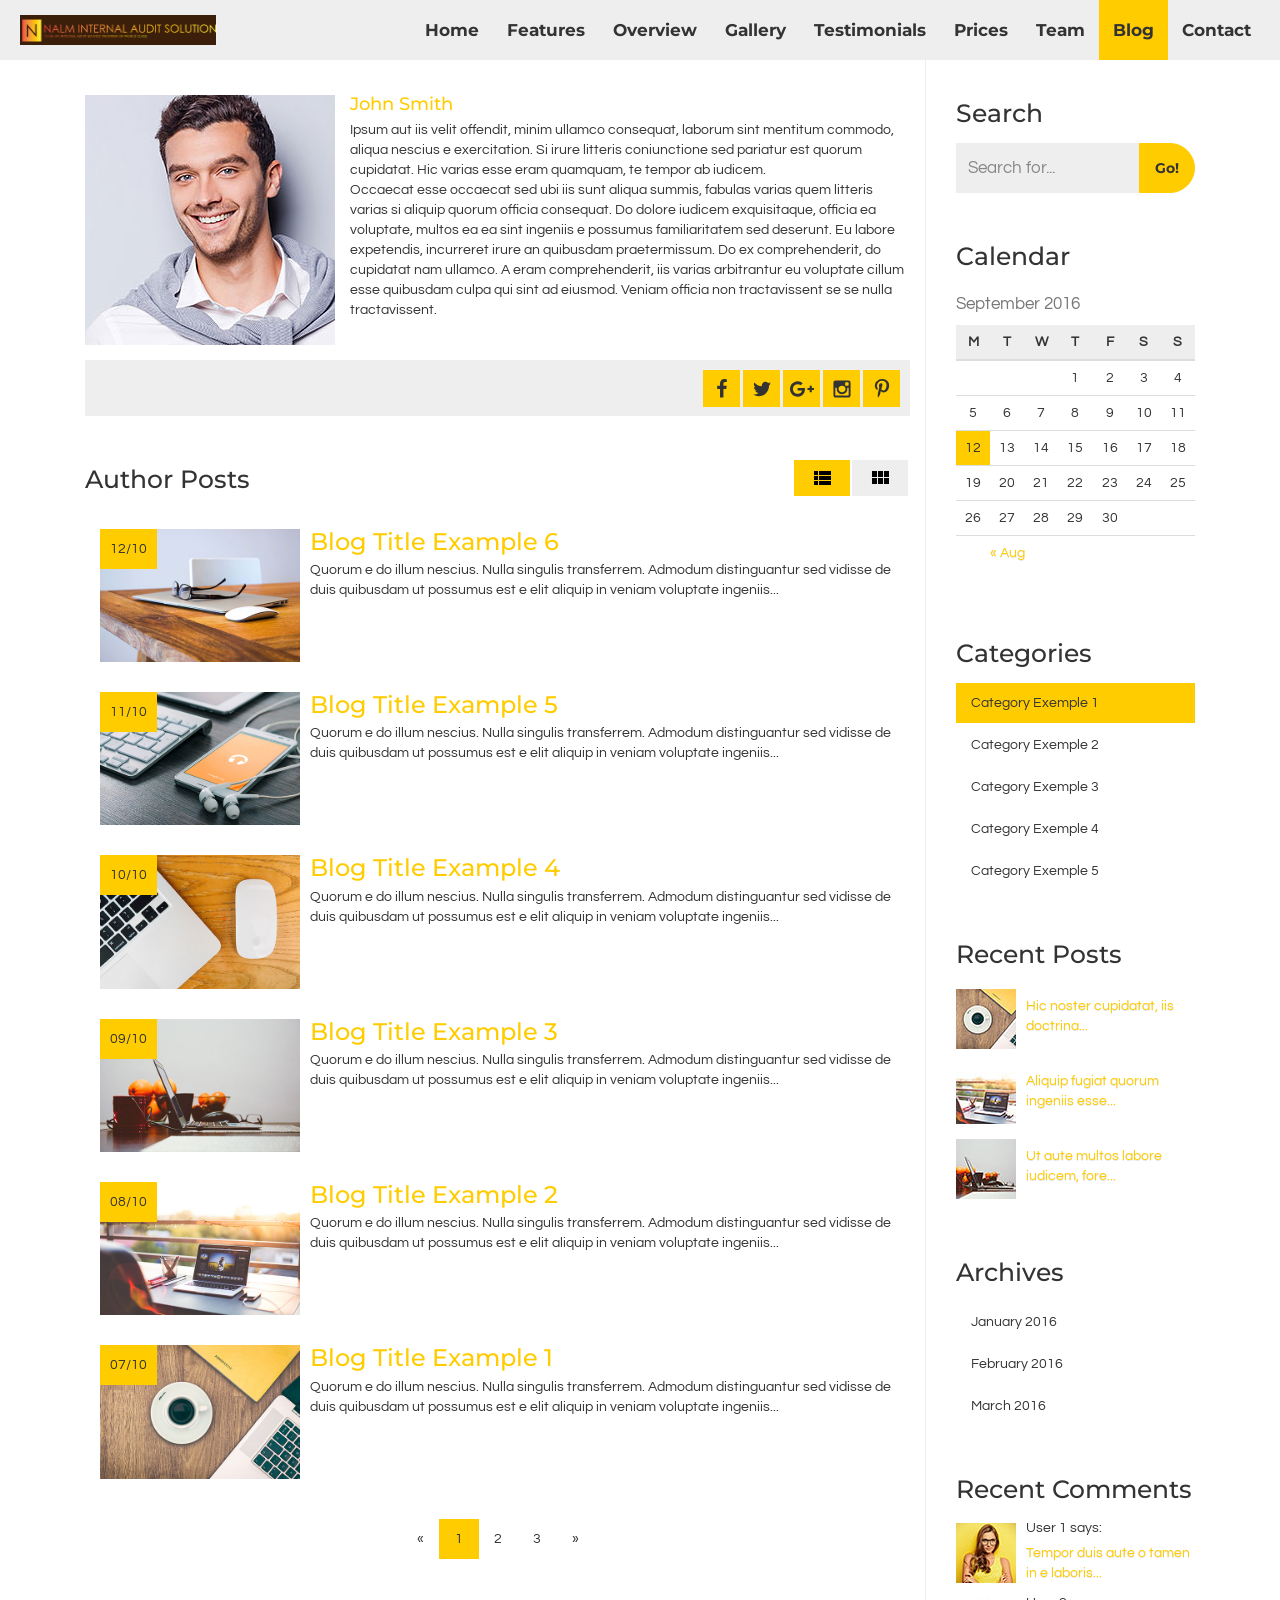
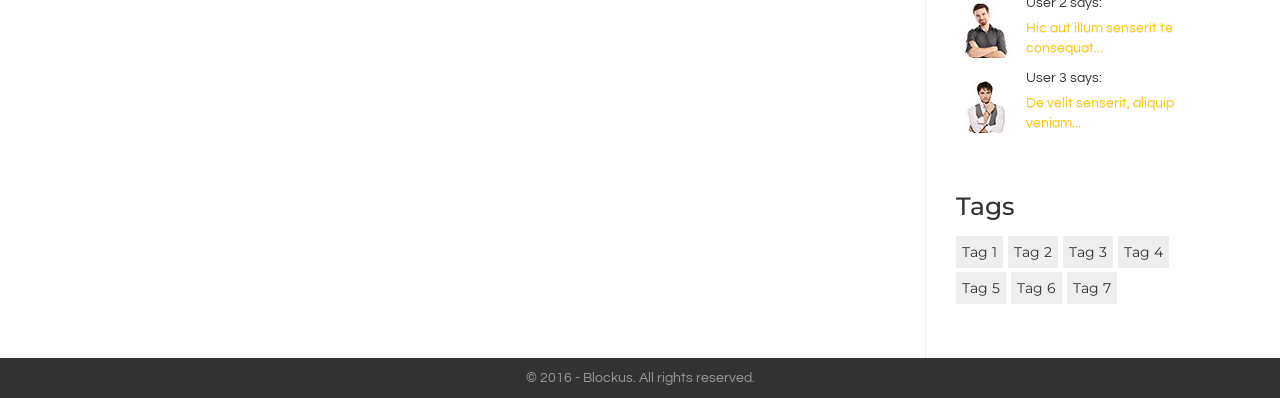
==== blog-author.html @ 28c772ef "initial website push" ====
<!DOCTYPE html>
<html lang="en">

<head>
  <meta charset="utf-8">
  <meta name="viewport" content="width=device-width, initial-scale=1, maximum-scale=1, minimal-ui">
  <meta http-equiv="X-UA-Compatible" content="IE=edge">
  <meta name="description" content="Blockus - Handy and Stylish Business Template">
  <meta name="author" content="TemplatesPRO.com.br">
  <meta name="robots" content="index,follow">
  <meta name="mobile-web-app-capable" content="yes">
  <meta name="apple-mobile-web-app-capable" content="yes">
  <meta name="apple-mobile-web-app-title" content="Blockus">
  <meta name="application-name" content="Blockus">
  <meta name="apple-mobile-web-app-status-bar-style" content="black">
  <meta name="theme-color" content="#ffffff">
  <title>Blockus - Handy and Stylish Business Template</title>

  <!-- Facebook -->
  <meta property="og:locale" content="en_GB">
  <meta property="og:url" content="http://www.templatespro.com.br/blockus/">
  <meta property="og:title" content="Blockus">
  <meta property="og:site_name" content="Templates PRO">
  <meta property="og:description" content="Blockus - Handy and Stylish Business Template">
  <meta property="og:image" content="http://www.templatespro.com.br/images/blockus/blockus.png">
  <meta property="og:image:type" content="image/png">
  <meta property="og:image:width" content="80">
  <meta property="og:image:height" content="80">
  <meta property="og:type" content="website">

  <!-- Fav and Touch Icons -->
  <meta name="msapplication-TileColor" content="#ffffff">
  <meta name="msapplication-TileImage" content="images/favicons/mstile-144x144.png">
  <meta name="msapplication-config" content="images/favicons/browserconfig.xml">
  <link rel="apple-touch-icon" sizes="180x180" href="images/favicons/apple-touch-icon.png">
  <link rel="icon" type="image/png" href="images/favicons/favicon-32x32.png" sizes="32x32">
  <link rel="icon" type="image/png" href="images/favicons/favicon-194x194.png" sizes="194x194">
  <link rel="icon" type="image/png" href="images/favicons/android-chrome-192x192.png" sizes="192x192">
  <link rel="icon" type="image/png" href="images/favicons/favicon-16x16.png" sizes="16x16">
  <link rel="manifest" href="images/favicons/manifest.json">
  <link rel="mask-icon" href="images/favicons/safari-pinned-tab.svg">
  <link rel="shortcut icon" href="images/favicons/favicon.ico">

  <!-- Bootstrap 3.3.7 -->
  <link href="css/bootstrap.min.css" rel="stylesheet">

  <!--=== VENDORS ===-->
    <!-- Slick Carousel -->
    <link href="css/vendor/slick.min.css" rel="stylesheet">
    <link href="css/vendor/slick-theme.min.css" rel="stylesheet">

    <!-- Blueimp Gallery Lightbox -->
    <link href="css/vendor/blueimp-gallery.min.css" rel="stylesheet">

  <!-- Custom -->
  <link href="css/main.min.css" rel="stylesheet">
  <link href="css/style.min.css" rel="stylesheet">
  <link href="css/blog.min.css" rel="stylesheet">
  <link href="css/responsive.min.css" rel="stylesheet">
  <link href="css/typography.min.css" rel="stylesheet">
  <link href="css/colors/base-light-color.min.css" rel="stylesheet">
  <link href="css/colors/default.min.css" rel="stylesheet">

  <!-- HTML5 shim and Respond.js for IE8 support of HTML5 elements and media queries -->
  <!-- WARNING: Respond.js doesn't work if you view the page via file:// -->
  <!--[if lt IE 9]>
    <script src="https://oss.maxcdn.com/html5shiv/3.7.3/html5shiv.min.js"></script>
    <script src="https://oss.maxcdn.com/respond/1.4.2/respond.min.js"></script>
  <![endif]-->
</head>

<body class="body-blog blog-author">

  <!-- Preloader -->
  <div class="preloader">
    <div class="spinner">
      <div class="letter">B</div>
    </div>
  </div>
  <!-- End Preloader -->


  <!-- LAYOUT -->
  <div class="layout">

    <!-- HEADER -->
    <header>

      <!-- NAVBAR -->
      <nav class="navbar navbar-default navbar-fixed-top top-nav-collapse">
        <div class="container-fluid">

          <!-- Brand and Toggle -->
          <div class="navbar-header">
            <button type="button" class="navbar-toggle" data-toggle="collapse" data-target="#navbar-collapse-1">
              <span class="sr-only">Toggle navigation</span>
              <span class="icon-bar"></span>
              <span class="icon-bar"></span>
              <span class="icon-bar"></span>
            </button>
            <a class="navbar-brand" href="index.html">
              <img class="img-responsive" src="images/logo.png" alt="Logo">
            </a>
          </div>
          <!-- End Brand and Toggle -->

          <!-- Menu -->
          <div class="collapse navbar-collapse" id="navbar-collapse-1">
            <ul class="nav navbar-nav navbar-right">
              <li data-toggle="collapse" data-target="#navbar-collapse-1">
                <a href="index.html">Home</a>
              </li>
              <li data-toggle="collapse" data-target="#navbar-collapse-1">
                <a href="index.html#features">Features</a>
              </li>
              <li data-toggle="collapse" data-target="#navbar-collapse-1">
                <a href="index.html#overview">Overview</a>
              </li>
              <li data-toggle="collapse" data-target="#navbar-collapse-1">
                <a href="index.html#gallery">Gallery</a>
              </li>
              <li data-toggle="collapse" data-target="#navbar-collapse-1">
                <a href="index.html#testimonials">Testimonials</a>
              </li>
              <li data-toggle="collapse" data-target="#navbar-collapse-1">
                <a href="index.html#prices">Prices</a>
              </li>
              <li data-toggle="collapse" data-target="#navbar-collapse-1">
                <a href="index.html#team">Team</a>
              </li>
              <li class="active" data-toggle="collapse" data-target="#navbar-collapse-1">
                <a href="index.html#blog">Blog</a>
              </li>
              <li data-toggle="collapse" data-target="#navbar-collapse-1">
                <a href="index.html#contact">Contact</a>
              </li>
            </ul>
          </div>
          <!-- End Menu -->

        </div>
      </nav>
      <!-- END NAVBAR -->

    </header>
    <!-- END HEADER -->


    <div class="container wrapper-content">

      <!-- MAIN -->
      <div class="col-sm-9 main">

        <!-- BLOG CONTENT -->
        <section class="blog-content">
          <div class="container-fluid">
            <!-- Section Content -->
            <!-- Author Info -->
            <div class="row blog-author-info">
              <div class="media">
                <div class="media-left media-top">
                  <img class="media-object center-block" src="images/blog/authors/author_1.jpg" alt="Author">
                </div>
                <div class="media-body">
                  <h4 class="media-heading">John Smith</h4>
                  <p>Ipsum aut iis velit offendit, minim ullamco consequat, laborum sint mentitum 
                    commodo, aliqua nescius e exercitation. Si irure litteris coniunctione sed 
                    pariatur est quorum cupidatat. Hic varias esse eram quamquam, te tempor ab 
                    iudicem.</p>
                  <p>Occaecat esse occaecat sed ubi iis sunt aliqua summis, fabulas varias quem 
                    litteris varias si aliquip quorum officia consequat. Do dolore iudicem 
                    exquisitaque, officia ea voluptate, multos ea ea sint ingeniis e possumus 
                    familiaritatem sed deserunt. Eu labore expetendis, incurreret irure an quibusdam 
                    praetermissum. Do ex comprehenderit, do cupidatat nam ullamco. A eram 
                    comprehenderit, iis varias arbitrantur eu voluptate cillum esse quibusdam culpa 
                    qui sint ad eiusmod. Veniam officia non tractavissent se se nulla tractavissent.</p>
                </div>
              </div>
            </div>
            <!-- End Author Info -->

            <!-- Meta -->
            <div class="row blog-meta">
              <!-- Social Buttons -->
                <div class="col-xs-12 col-sm-6 col-md-4 social-icons">
                  <a class="btn-social facebook" data-toggle="tooltip" data-placement="top" title="Facebook" href="#" target="_blank">
                    <svg class="icon icon-facebook">
                      <use xlink:href="assets/icomoon/svgdefs.svg#icon-facebook"></use>
                    </svg>
                  </a>
                  <a class="btn-social twitter" data-toggle="tooltip" data-placement="top" title="Twitter" href="#" target="_blank">
                    <svg class="icon icon-twitter">
                      <use xlink:href="assets/icomoon/svgdefs.svg#icon-twitter"></use>
                    </svg>
                  </a>
                  <a class="btn-social google-plus" data-toggle="tooltip" data-placement="top" title="Google+" href="#" target="_blank">
                    <svg class="icon icon-google-plus">
                      <use xlink:href="assets/icomoon/svgdefs.svg#icon-google-plus"></use>
                    </svg>
                  </a>
                  <a class="btn-social instagram" data-toggle="tooltip" data-placement="top" title="Instagram" href="#" target="_blank">
                    <svg class="icon icon-instagram">
                      <use xlink:href="assets/icomoon/svgdefs.svg#icon-instagram"></use>
                    </svg>
                  </a>
                  <a class="btn-social pinterest" data-toggle="tooltip" data-placement="top" title="Pinterest" href="#" target="_blank">
                    <svg class="icon icon-pinterest-p">
                      <use xlink:href="assets/icomoon/svgdefs.svg#icon-pinterest-p"></use>
                    </svg>
                  </a>
                </div>
              <!-- End Social Buttons -->
            </div>
            <!-- End Meta -->

            <!-- Author Posts -->
            <div class="row module module-author-posts">
              <!-- Module Header -->
              <div class="module-header">
                <h2 class="module-title">Author Posts</h2>
              </div>
              <!-- Nav tabs -->
              <ul class="nav nav-tabs list-grid" role="tablist">
                <li role="presentation" class="active">
                  <a href="#list" aria-controls="list" role="tab" data-toggle="tab">
                    <svg class="icn icon-view_list">
                      <use xlink:href="assets/icomoon/svgdefs.svg#icon-view_list"></use>
                    </svg>
                  </a>
                </li>
                <li role="presentation">
                  <a href="#grid" aria-controls="grid" role="tab" data-toggle="tab">
                    <svg class="icn icon-view_module">
                      <use xlink:href="assets/icomoon/svgdefs.svg#icon-view_module"></use>
                    </svg>
                  </a>
                </li>
              </ul>
              <!-- End Nav tabs -->
              <!-- End Module Header -->
              <!-- Tab panes -->
              <div class="tab-content">
                <div role="tabpanel" class="tab-pane fade in active" id="list">
                  <div class="col-xs-12 media wrapper-post">
                    <!-- Thumbnail -->
                    <div class="media-left thumb-overlay">
                      <a class="link-thumb" href="blog-detail.html">
                        <img class="thumb" src="images/blog/posts/blog_6.jpg" alt="Image 1">
                      </a>
                      <time class="published" datetime="2016-10-12">12/10</time>
                    </div>
                    <!-- Post content -->
                    <div class="media-body content">
                      <h3 class="media-heading title"><a href="blog-detail.html">Blog Title Example 6</a></h3>
                      <p class="description">Quorum e do illum nescius. Nulla singulis transferrem. Admodum distinguantur sed 
                        vidisse de duis quibusdam ut possumus est e elit aliquip in veniam voluptate 
                        ingeniis...</p>
                    </div>
                  </div>
                  <div class="col-xs-12 media wrapper-post">
                    <!-- Thumbnail -->
                    <div class="media-left thumb-overlay">
                      <a class="link-thumb" href="blog-detail.html">
                        <img class="thumb" src="images/blog/posts/blog_5.jpg" alt="Image 1">
                      </a>
                      <time class="published" datetime="2016-10-11">11/10</time>
                    </div>
                    <!-- Post content -->
                    <div class="media-body content">
                      <h3 class="media-heading title"><a href="blog-detail.html">Blog Title Example 5</a></h3>
                      <p class="description">Quorum e do illum nescius. Nulla singulis transferrem. Admodum distinguantur sed 
                        vidisse de duis quibusdam ut possumus est e elit aliquip in veniam voluptate 
                        ingeniis...</p>
                    </div>
                  </div>
                  <div class="col-xs-12 media wrapper-post">
                    <!-- Thumbnail -->
                    <div class="media-left thumb-overlay">
                      <a class="link-thumb" href="blog-detail.html">
                        <img class="thumb" src="images/blog/posts/blog_4.jpg" alt="Image 1">
                      </a>
                      <time class="published" datetime="2016-10-10">10/10</time>
                    </div>
                    <!-- Post content -->
                    <div class="media-body content">
                      <h3 class="media-heading title"><a href="blog-detail.html">Blog Title Example 4</a></h3>
                      <p class="description">Quorum e do illum nescius. Nulla singulis transferrem. Admodum distinguantur sed 
                        vidisse de duis quibusdam ut possumus est e elit aliquip in veniam voluptate 
                        ingeniis...</p>
                    </div>
                  </div>
                  <div class="col-xs-12 media wrapper-post">
                    <!-- Thumbnail -->
                    <div class="media-left thumb-overlay">
                      <a class="link-thumb" href="blog-detail.html">
                        <img class="thumb" src="images/blog/posts/blog_3.jpg" alt="Image 1">
                      </a>
                      <time class="published" datetime="2016-10-09">09/10</time>
                    </div>
                    <!-- Post content -->
                    <div class="media-body content">
                      <h3 class="media-heading title"><a href="blog-detail.html">Blog Title Example 3</a></h3>
                      <p class="description">Quorum e do illum nescius. Nulla singulis transferrem. Admodum distinguantur sed 
                        vidisse de duis quibusdam ut possumus est e elit aliquip in veniam voluptate 
                        ingeniis...</p>
                    </div>
                  </div>
                  <div class="col-xs-12 media wrapper-post">
                    <!-- Thumbnail -->
                    <div class="media-left thumb-overlay">
                      <a class="link-thumb" href="blog-detail.html">
                        <img class="thumb" src="images/blog/posts/blog_2.jpg" alt="Image 1">
                      </a>
                      <time class="published" datetime="2016-10-08">08/10</time>
                    </div>
                    <!-- Post content -->
                    <div class="media-body content">
                      <h3 class="media-heading title"><a href="blog-detail.html">Blog Title Example 2</a></h3>
                      <p class="description">Quorum e do illum nescius. Nulla singulis transferrem. Admodum distinguantur sed 
                        vidisse de duis quibusdam ut possumus est e elit aliquip in veniam voluptate 
                        ingeniis...</p>
                    </div>
                  </div>
                  <div class="col-xs-12 media wrapper-post">
                    <!-- Thumbnail -->
                    <div class="media-left thumb-overlay">
                      <a class="link-thumb" href="blog-detail.html">
                        <img class="thumb" src="images/blog/posts/blog_1.jpg" alt="Image 1">
                      </a>
                      <time class="published" datetime="2016-10-07">07/10</time>
                    </div>
                    <!-- Post content -->
                    <div class="media-body content">
                      <h3 class="media-heading title"><a href="blog-detail.html">Blog Title Example 1</a></h3>
                      <p class="description">Quorum e do illum nescius. Nulla singulis transferrem. Admodum distinguantur sed 
                        vidisse de duis quibusdam ut possumus est e elit aliquip in veniam voluptate 
                        ingeniis...</p>
                    </div>
                  </div>
                </div>
                <div role="tabpanel" class="tab-pane fade" id="grid">
                  <div class="col-xs-12 col-sm-4 wrapper-post">
                    <!-- Thumbnail -->
                    <div class="thumb-overlay">
                      <a class="link-thumb" href="blog-detail.html">
                        <img class="img-responsive thumb" src="images/blog/posts/blog_6.jpg" alt="Image 1">
                      </a>
                      <time class="published" datetime="2016-10-12">12/10</time>
                    </div>
                    <!-- Post content -->
                    <div class="content">
                      <h3 class="title"><a href="blog-detail.html">Blog Title Example 6</a></h3>
                      <p class="description">Quorum e do illum nescius. Nulla singulis transferrem. Admodum distinguantur sed 
                        vidisse de duis quibusdam ut possumus est e elit aliquip in veniam voluptate 
                        ingeniis...</p>
                    </div>
                  </div>
                  <div class="col-xs-12 col-sm-4 wrapper-post">
                    <!-- Thumbnail -->
                    <div class="thumb-overlay">
                      <a class="link-thumb" href="blog-detail.html">
                        <img class="img-responsive thumb" src="images/blog/posts/blog_5.jpg" alt="Image 2">
                      </a>
                      <time class="published" datetime="2016-10-11">11/10</time>
                    </div>
                    <!-- Post content -->
                    <div class="content">
                      <h3 class="title"><a href="blog-detail.html">Blog Title Example 5</a></h3>
                      <p class="description">Quorum e do illum nescius. Nulla singulis transferrem. Admodum distinguantur sed 
                        vidisse de duis quibusdam ut possumus est e elit aliquip in veniam voluptate 
                        ingeniis...</p>
                    </div>
                  </div>
                  <div class="col-xs-12 col-sm-4 wrapper-post">
                    <!-- Thumbnail -->
                    <div class="thumb-overlay">
                      <a class="link-thumb" href="blog-detail.html">
                        <img class="img-responsive thumb" src="images/blog/posts/blog_4.jpg" alt="Image 3">
                      </a>
                      <time class="published" datetime="2016-10-10">10/10</time>
                    </div>
                    <!-- Post content -->
                    <div class="content">
                      <h3 class="title"><a href="blog-detail.html">Blog Title Example 4</a></h3>
                      <p class="description">Quorum e do illum nescius. Nulla singulis transferrem. Admodum distinguantur sed 
                        vidisse de duis quibusdam ut possumus est e elit aliquip in veniam voluptate 
                        ingeniis...</p>
                    </div>
                  </div>
                  <div class="hidden-xs clearfix line-break"></div>
                  <div class="col-xs-12 col-sm-4 wrapper-post">
                    <!-- Thumbnail -->
                    <div class="thumb-overlay">
                      <a class="link-thumb" href="blog-detail.html">
                        <img class="img-responsive thumb" src="images/blog/posts/blog_3.jpg" alt="Image 4">
                      </a>
                      <time class="published" datetime="2016-10-09">09/10</time>
                    </div>
                    <!-- Post content -->
                    <div class="content">
                      <h3 class="title"><a href="blog-detail.html">Blog Title Example 3</a></h3>
                      <p class="description">Quorum e do illum nescius. Nulla singulis transferrem. Admodum distinguantur sed 
                        vidisse de duis quibusdam ut possumus est e elit aliquip in veniam voluptate 
                        ingeniis...</p>
                    </div>
                  </div>
                  <div class="col-xs-12 col-sm-4 wrapper-post">
                    <!-- Thumbnail -->
                    <div class="thumb-overlay">
                      <a class="link-thumb" href="blog-detail.html">
                        <img class="img-responsive thumb" src="images/blog/posts/blog_2.jpg" alt="Image 5">
                      </a>
                      <time class="published" datetime="2016-10-08">08/10</time>
                    </div>
                    <!-- Post content -->
                    <div class="content">
                      <h3 class="title"><a href="blog-detail.html">Blog Title Example 2</a></h3>
                      <p class="description">Quorum e do illum nescius. Nulla singulis transferrem. Admodum distinguantur sed 
                        vidisse de duis quibusdam ut possumus est e elit aliquip in veniam voluptate 
                        ingeniis...</p>
                    </div>
                  </div>
                  <div class="col-xs-12 col-sm-4 wrapper-post">
                    <!-- Thumbnail -->
                    <div class="thumb-overlay">
                      <a class="link-thumb" href="blog-detail.html">
                        <img class="img-responsive thumb" src="images/blog/posts/blog_1.jpg" alt="Image 6">
                      </a>
                      <time class="published" datetime="2016-10-07">07/10</time>
                    </div>
                    <!-- Post content -->
                    <div class="content">
                      <h3 class="title"><a href="blog-detail.html">Blog Title Example 1</a></h3>
                      <p class="description">Quorum e do illum nescius. Nulla singulis transferrem. Admodum distinguantur sed 
                        vidisse de duis quibusdam ut possumus est e elit aliquip in veniam voluptate 
                        ingeniis...</p>
                    </div>
                  </div>
                </div>
              </div>
              <!-- End Tab panes -->
            </div>
            <!-- End Author Posts -->

            <!-- Pagination -->
            <div class="row wrapper-pagination">
              <nav aria-label="Page navigation">
                <ul class="pagination">
                  <li class="disabled"><a href="#" aria-label="Previous"><span aria-hidden="true">&laquo;</span></a></li>
                  <li class="active"><a href="#">1 <span class="sr-only">(current)</span></a></li>
                  <li><a href="#">2</a></li>
                  <li><a href="#">3</a></li>
                  <li><a href="#" aria-label="Next"> <span aria-hidden="true">&raquo;</span></a>
                  </li>
                </ul>
              </nav>
            </div>
            <!-- End Pagination -->
            <!-- End Section Content -->
          </div>
        </section>
        <!-- END BLOG CONTENT -->

      </div>
      <!-- END MAIN -->


      <!-- SIDEBAR -->
      <aside class="col-sm-3 sidebar">

        <!-- SEARCH -->
        <section class="module module-search">
          <div class="container-fluid wrapper-module">
            <!-- Section Header -->
            <div class="module-header">
              <h2 class="module-title">Search</h2>
            </div>
            <!-- End Section Header -->
            <!-- Section Content -->
            <div class="row wrapper-module-content">
              <div class="col-xs-12">
                <form>
                  <div class="input-group">
                    <input type="search" class="form-control" placeholder="Search for...">
                    <span class="input-group-btn">
                      <button class="btn btn-default" type="button">Go!</button>
                    </span>
                  </div>
                </form>
              </div>
            </div>
            <!-- End Section Content -->
          </div>
        </section>
        <!-- END SEARCH -->

        <!-- CALENDAR -->
        <section class="module module-calendar">
          <div class="container-fluid wrapper-module">
            <!-- Section Header -->
            <div class="module-header">
              <h2 class="module-title">Calendar</h2>
            </div>
            <!-- End Section Header -->
            <!-- Section Content -->
            <div class="row wrapper-module-content">
              <div class="col-xs-12 table-responsive">
                <table class="table">
                  <caption>September 2016</caption>
                  <thead>
                    <tr>
                      <th scope="col" title="Monday">M</th>
                      <th scope="col" title="Tuesday">T</th>
                      <th scope="col" title="Wednesday">W</th>
                      <th scope="col" title="Thursday">T</th>
                      <th scope="col" title="Friday">F</th>
                      <th scope="col" title="Saturday">S</th>
                      <th scope="col" title="Sunday">S</th>
                    </tr>
                  </thead>
                  <tfoot>
                    <tr>
                      <td colspan="3"><a href="#">« Aug</a></td>
                      <td>&nbsp;</td>
                      <td colspan="3">&nbsp;</td>
                    </tr>
                  </tfoot>
                  <tbody>
                    <tr>
                      <td colspan="3" class="pad">&nbsp;</td>
                      <td>1</td>
                      <td>2</td>
                      <td>3</td>
                      <td>4</td>
                    </tr>
                    <tr>
                      <td>5</td>
                      <td>6</td>
                      <td>7</td>
                      <td>8</td>
                      <td>9</td>
                      <td>10</td>
                      <td>11</td>
                    </tr>
                    <tr>
                      <td class="active">12</td>
                      <td>13</td>
                      <td>14</td>
                      <td>15</td>
                      <td>16</td>
                      <td>17</td>
                      <td>18</td>
                    </tr>
                    <tr>
                      <td>19</td>
                      <td>20</td>
                      <td>21</td>
                      <td>22</td>
                      <td>23</td>
                      <td>24</td>
                      <td>25</td>
                    </tr>
                    <tr>
                      <td>26</td>
                      <td>27</td>
                      <td>28</td>
                      <td>29</td>
                      <td>30</td>
                      <td colspan="2">&nbsp;</td>
                    </tr>
                  </tbody>
                </table>
              </div>
            </div>
            <!-- End Section Content -->
          </div>
        </section>
        <!-- END CALENDAR -->

        <!-- CATEGORIES -->
        <section class="module module-menu-categories">
          <div class="container-fluid wrapper-module">
            <!-- Section Header -->
            <div class="module-header">
              <h2 class="module-title">Categories</h2>
            </div>
            <!-- End Section Header -->
            <!-- Section Content -->
            <div class="row wrapper-module-content">
              <div class="col-xs-12">
                <ul class="nav nav-pills nav-stacked">
                  <li role="presentation" class="active"><a href="blog-category.html">Category Exemple 1</a></li>
                  <li role="presentation"><a href="blog-category.html">Category Exemple 2</a></li>
                  <li role="presentation"><a href="blog-category.html">Category Exemple 3</a></li>
                  <li role="presentation"><a href="blog-category.html">Category Exemple 4</a></li>
                  <li role="presentation"><a href="blog-category.html">Category Exemple 5</a></li>
                </ul>
              </div>
            </div>
            <!-- End Section Content -->
          </div>
        </section>
        <!-- END CATEGORIES -->

        <!-- RECENT POSTS -->
        <section class="module module-recent-posts">
          <div class="container-fluid wrapper-module">
            <!-- Section Header -->
            <div class="module-header">
              <h2 class="module-title">Recent Posts</h2>
            </div>
            <!-- End Section Header -->
            <!-- Section Content -->
            <div class="row wrapper-module-content">
              <div class="col-xs-12">
                <ul class="list-unstyled">
                  <li role="presentation">
                    <div class="media">
                      <div class="media-left">
                        <a href="blog-detail.html">
                          <img class="media-object" src="images/blog/posts/blog_1_mini.jpg" alt="Post 1">
                        </a>
                      </div>
                      <div class="media-body media-middle">
                        <a href="blog-detail.html">Hic noster cupidatat, iis doctrina...</a>
                      </div>
                    </div>
                  </li>
                  <li role="presentation">
                    <div class="media">
                      <div class="media-left">
                        <a href="blog-detail.html">
                          <img class="media-object" src="images/blog/posts/blog_2_mini.jpg" alt="Post 2">
                        </a>
                      </div>
                      <div class="media-body media-middle">
                        <a href="blog-detail.html">Aliquip fugiat quorum ingeniis esse...</a>
                      </div>
                    </div>
                  </li>
                  <li role="presentation">
                    <div class="media">
                      <div class="media-left">
                        <a href="blog-detail.html">
                          <img class="media-object" src="images/blog/posts/blog_3_mini.jpg" alt="Post 3">
                        </a>
                      </div>
                      <div class="media-body media-middle">
                        <a href="blog-detail.html">Ut aute multos labore iudicem, fore...</a>
                      </div>
                    </div>
                  </li>
                </ul>
              </div>
            </div>
            <!-- End Section Content -->
          </div>
        </section>
        <!-- END RECENT POSTS -->

        <!-- ARCHIVES -->
        <section class="module module-archives">
          <div class="container-fluid wrapper-module">
            <!-- Section Header -->
            <div class="module-header">
              <h2 class="module-title">Archives</h2>
            </div>
            <!-- End Section Header -->
            <!-- Section Content -->
            <div class="row wrapper-module-content">
              <div class="col-xs-12">
                <ul class="nav nav-pills nav-stacked">
                  <li role="presentation">
                    <a data-toggle="collapse" href="#archives-collapse-1" aria-expanded="false" aria-controls="archives-collapse-1">January 2016</a>
                    <ul class="list-unstyled collapse" id="archives-collapse-1">
                      <li>
                        <svg class="icon icon-angle-right">
                          <use xlink:href="assets/icomoon/svgdefs.svg#icon-angle-right"></use>
                        </svg>
                        <a href="#">Post Exemple 1</a>
                      </li>
                      <li>
                        <svg class="icon icon-angle-right">
                          <use xlink:href="assets/icomoon/svgdefs.svg#icon-angle-right"></use>
                        </svg>
                        <a href="#">Post Exemple 2</a>
                      </li>
                      <li>
                        <svg class="icon icon-angle-right">
                          <use xlink:href="assets/icomoon/svgdefs.svg#icon-angle-right"></use>
                        </svg>
                        <a href="#">Post Exemple 3</a>
                      </li>
                    </ul>
                  </li>
                  <li role="presentation">
                    <a data-toggle="collapse" href="#archives-collapse-2" aria-expanded="false" aria-controls="archives-collapse-2">February 2016</a>
                    <ul class="list-unstyled collapse" id="archives-collapse-2">
                      <li>
                        <svg class="icon icon-angle-right">
                          <use xlink:href="assets/icomoon/svgdefs.svg#icon-angle-right"></use>
                        </svg>
                        <a href="#">Post Exemple 4</a>
                      </li>
                      <li>
                        <svg class="icon icon-angle-right">
                          <use xlink:href="assets/icomoon/svgdefs.svg#icon-angle-right"></use>
                        </svg>
                        <a href="#">Post Exemple 5</a>
                      </li>
                      <li>
                        <svg class="icon icon-angle-right">
                          <use xlink:href="assets/icomoon/svgdefs.svg#icon-angle-right"></use>
                        </svg>
                        <a href="#">Post Exemple 6</a>
                      </li>
                    </ul>
                  </li>
                  <li role="presentation">
                    <a data-toggle="collapse" href="#archives-collapse-3" aria-expanded="false" aria-controls="archives-collapse-3">March 2016</a>
                    <ul class="list-unstyled collapse" id="archives-collapse-3">
                      <li>
                        <svg class="icon icon-angle-right">
                          <use xlink:href="assets/icomoon/svgdefs.svg#icon-angle-right"></use>
                        </svg>
                        <a href="#">Post Exemple 7</a>
                      </li>
                      <li>
                        <svg class="icon icon-angle-right">
                          <use xlink:href="assets/icomoon/svgdefs.svg#icon-angle-right"></use>
                        </svg>
                        <a href="#">Post Exemple 8</a>
                      </li>
                      <li>
                        <svg class="icon icon-angle-right">
                          <use xlink:href="assets/icomoon/svgdefs.svg#icon-angle-right"></use>
                        </svg>
                        <a href="#">Post Exemple 9</a>
                      </li>
                    </ul>
                  </li>
                </ul>
              </div>
            </div>
            <!-- End Section Content -->
          </div>
        </section>
        <!-- END ARCHIVES -->

        <!-- RECENT COMMENTS -->
        <section class="module module-recent-comments">
          <div class="container-fluid wrapper-module">
            <!-- Section Header -->
            <div class="module-header">
              <h2 class="module-title">Recent Comments</h2>
            </div>
            <!-- End Section Header -->
            <!-- Section Content -->
            <div class="row wrapper-module-content">
              <div class="col-xs-12">
                <ul class="list-unstyled">
                  <li role="presentation">
                    <div class="media">
                      <div class="media-left">
                        <a href="blog-author.html">
                          <img class="media-object" src="images/blog/users/user_1.jpg" alt="User 1">
                        </a>
                      </div>
                      <div class="media-body media-middle">
                        <p class="media-heading">User 1 says:</p>
                        <a href="blog-detail.html#comments">Tempor duis aute o tamen in e laboris...</a>
                      </div>
                    </div>
                  </li>
                  <li role="presentation">
                    <div class="media">
                      <div class="media-left">
                        <a href="blog-author.html">
                          <img class="media-object" src="images/blog/users/user_2.jpg" alt="User 2">
                        </a>
                      </div>
                      <div class="media-body media-middle">
                        <p class="media-heading">User 2 says:</p>
                        <a href="blog-detail.html#comments">Hic aut illum senserit te consequat...</a>
                      </div>
                    </div>
                  </li>
                  <li role="presentation">
                    <div class="media">
                      <div class="media-left">
                        <a href="blog-author.html">
                          <img class="media-object" src="images/blog/users/user_3.jpg" alt="User 3">
                        </a>
                      </div>
                      <div class="media-body media-middle">
                        <p class="media-heading">User 3 says:</p>
                        <a href="blog-detail.html#comments">De velit senserit, aliquip veniam...</a>
                      </div>
                    </div>
                  </li>
                </ul>
              </div>
            </div>
            <!-- End Section Content -->
          </div>
        </section>
        <!-- END RECENT COMMENTS -->

        <!-- TAGS -->
        <section class="module module-tags">
          <div class="container-fluid wrapper-module">
            <!-- Section Header -->
            <div class="module-header">
              <h2 class="module-title">Tags</h2>
            </div>
            <!-- End Section Header -->
            <!-- Section Content -->
            <div class="row wrapper-module-content">
              <div class="col-xs-12 wrapper-tags">
                <a class="btn btn-default tag" href="#">Tag 1</a>
                <a class="btn btn-default tag" href="#">Tag 2</a>
                <a class="btn btn-default tag" href="#">Tag 3</a>
                <a class="btn btn-default tag" href="#">Tag 4</a>
                <a class="btn btn-default tag" href="#">Tag 5</a>
                <a class="btn btn-default tag" href="#">Tag 6</a>
                <a class="btn btn-default tag" href="#">Tag 7</a>
              </div>
            </div>
            <!-- End Section Content -->
          </div>
        </section>
        <!-- END TAGS -->

      </aside>
      <!-- END SIDEBAR -->

    </div>


      <!-- FOOTER -->
      <footer class="footer">
        <p>&copy; 2016 - Blockus. All rights reserved.</p>
      </footer>
      <!-- END FOOTER -->
    

  </div>
  <!-- END LAYOUT -->

  <!-- jQuery -->
  <script src="https://ajax.googleapis.com/ajax/libs/jquery/1.12.4/jquery.min.js"></script>
  <script>
    window.jQuery || document.write('<script src="js/jquery.min.js"><\/script>')
  </script>

  <!-- Bootstrap 3.3.7 -->
  <script src="js/bootstrap.min.js"></script>

  <!-- Bowser - Browser Detection -->
  <script src="js/vendor/bowser.min.js"></script>

  <!-- Retina Graphics -->
  <script src="js/vendor/retina.min.js"></script>

  <!-- SVG Polyfill -->
  <script src="assets/icomoon/js/svgxuse.min.js"></script>

  <!-- Default General Settings -->
  <script src="js/main.min.js"></script>

</body>

</html>
---- css/vendor/blueimp-gallery.min.css ----
@charset "UTF-8";.blueimp-gallery,.blueimp-gallery>.slides>.slide>.slide-content{position:absolute;top:0;right:0;bottom:0;left:0;-moz-backface-visibility:hidden}.blueimp-gallery>.slides>.slide>.slide-content{margin:auto;width:auto;height:auto;max-width:100%;max-height:100%;opacity:1}.blueimp-gallery{position:fixed;z-index:999999;overflow:hidden;background:#000;background:rgba(0,0,0,.9);opacity:0;display:none;direction:ltr;-ms-touch-action:none;touch-action:none}.blueimp-gallery-carousel{position:relative;z-index:auto;margin:1em auto;padding-bottom:56.25%;box-shadow:0 0 10px #000;-ms-touch-action:pan-y;touch-action:pan-y}.blueimp-gallery-display{display:block;opacity:1}.blueimp-gallery>.slides{position:relative;height:100%;overflow:hidden}.blueimp-gallery-carousel>.slides{position:absolute}.blueimp-gallery>.slides>.slide{position:relative;float:left;height:100%;text-align:center;-webkit-transition-timing-function:cubic-bezier(.645,.045,.355,1);-moz-transition-timing-function:cubic-bezier(.645,.045,.355,1);-ms-transition-timing-function:cubic-bezier(.645,.045,.355,1);-o-transition-timing-function:cubic-bezier(.645,.045,.355,1);transition-timing-function:cubic-bezier(.645,.045,.355,1)}.blueimp-gallery,.blueimp-gallery>.slides>.slide>.slide-content{-webkit-transition:opacity .2s linear;-moz-transition:opacity .2s linear;-ms-transition:opacity .2s linear;-o-transition:opacity .2s linear;transition:opacity .2s linear}.blueimp-gallery>.slides>.slide-loading{background:url(../img/loading.gif) center no-repeat;background-size:64px 64px}.blueimp-gallery>.slides>.slide-loading>.slide-content{opacity:0}.blueimp-gallery>.slides>.slide-error{background:url(../img/error.png) center no-repeat}.blueimp-gallery>.slides>.slide-error>.slide-content{display:none}.blueimp-gallery>.next,.blueimp-gallery>.prev{position:absolute;top:50%;left:15px;width:40px;height:40px;margin-top:-23px;font-family:"Helvetica Neue",Helvetica,Arial,sans-serif;font-size:60px;font-weight:100;line-height:30px;color:#fff;text-decoration:none;text-shadow:0 0 2px #000;text-align:center;background:#222;background:rgba(0,0,0,.5);-webkit-box-sizing:content-box;-moz-box-sizing:content-box;box-sizing:content-box;border:3px solid #fff;-webkit-border-radius:23px;-moz-border-radius:23px;border-radius:23px;opacity:.5;cursor:pointer;display:none}.blueimp-gallery>.next{left:auto;right:15px}.blueimp-gallery>.close,.blueimp-gallery>.title{position:absolute;top:15px;left:15px;margin:0 40px 0 0;font-size:20px;line-height:30px;color:#fff;text-shadow:0 0 2px #000;opacity:.8;display:none}.blueimp-gallery>.close{padding:15px;right:15px;left:auto;margin:-15px;font-size:30px;text-decoration:none;cursor:pointer}.blueimp-gallery>.play-pause{position:absolute;right:15px;bottom:15px;width:15px;height:15px;background:url(../img/play-pause.png) 0 0 no-repeat;cursor:pointer;opacity:.5;display:none}.blueimp-gallery-playing>.play-pause{background-position:-15px 0}.blueimp-gallery>.close:hover,.blueimp-gallery>.next:hover,.blueimp-gallery>.play-pause:hover,.blueimp-gallery>.prev:hover,.blueimp-gallery>.title:hover{color:#fff;opacity:1}.blueimp-gallery-controls>.close,.blueimp-gallery-controls>.next,.blueimp-gallery-controls>.play-pause,.blueimp-gallery-controls>.prev,.blueimp-gallery-controls>.title{display:block;-webkit-transform:translateZ(0);-moz-transform:translateZ(0);-ms-transform:translateZ(0);-o-transform:translateZ(0);transform:translateZ(0)}.blueimp-gallery-left>.prev,.blueimp-gallery-right>.next,.blueimp-gallery-single>.next,.blueimp-gallery-single>.play-pause,.blueimp-gallery-single>.prev{display:none}.blueimp-gallery>.close,.blueimp-gallery>.next,.blueimp-gallery>.play-pause,.blueimp-gallery>.prev,.blueimp-gallery>.slides>.slide>.slide-content{-webkit-user-select:none;-khtml-user-select:none;-moz-user-select:none;-ms-user-select:none;user-select:none}body:last-child .blueimp-gallery>.slides>.slide-error{background-image:url(../img/error.svg)}body:last-child .blueimp-gallery>.play-pause{width:20px;height:20px;background-size:40px 20px;background-image:url(../img/play-pause.svg)}body:last-child .blueimp-gallery-playing>.play-pause{background-position:-20px 0}.blueimp-gallery>.indicator{position:absolute;top:auto;right:15px;bottom:15px;left:15px;margin:0 40px;padding:0;list-style:none;text-align:center;line-height:10px;display:none}.blueimp-gallery>.indicator>li{display:inline-block;width:9px;height:9px;margin:6px 3px 0 3px;-webkit-box-sizing:content-box;-moz-box-sizing:content-box;box-sizing:content-box;border:1px solid transparent;background:#ccc;background:rgba(255,255,255,.25) center no-repeat;border-radius:5px;box-shadow:0 0 2px #000;opacity:.5;cursor:pointer}.blueimp-gallery>.indicator>.active,.blueimp-gallery>.indicator>li:hover{background-color:#fff;border-color:#fff;opacity:1}.blueimp-gallery-controls>.indicator{display:block;-webkit-transform:translateZ(0);-moz-transform:translateZ(0);-ms-transform:translateZ(0);-o-transform:translateZ(0);transform:translateZ(0)}.blueimp-gallery-single>.indicator{display:none}.blueimp-gallery>.indicator{-webkit-user-select:none;-khtml-user-select:none;-moz-user-select:none;-ms-user-select:none;user-select:none}.blueimp-gallery>.slides>.slide>.video-content>img{position:absolute;top:0;right:0;bottom:0;left:0;margin:auto;width:auto;height:auto;max-width:100%;max-height:100%;-moz-backface-visibility:hidden}.blueimp-gallery>.slides>.slide>.video-content>video{position:absolute;top:0;left:0;width:100%;height:100%}.blueimp-gallery>.slides>.slide>.video-content>iframe{position:absolute;top:100%;left:0;width:100%;height:100%;border:none}.blueimp-gallery>.slides>.slide>.video-playing>iframe{top:0}.blueimp-gallery>.slides>.slide>.video-content>a{position:absolute;top:50%;right:0;left:0;margin:-64px auto 0;width:128px;height:128px;background:url(../img/video-play.png) center no-repeat;opacity:.8;cursor:pointer}.blueimp-gallery>.slides>.slide>.video-content>a:hover{opacity:1}.blueimp-gallery>.slides>.slide>.video-playing>a,.blueimp-gallery>.slides>.slide>.video-playing>img{display:none}.blueimp-gallery>.slides>.slide>.video-content>video{display:none}.blueimp-gallery>.slides>.slide>.video-playing>video{display:block}.blueimp-gallery>.slides>.slide>.video-loading>a{background:url(../img/loading.gif) center no-repeat;background-size:64px 64px}body:last-child .blueimp-gallery>.slides>.slide>.video-content:not(.video-loading)>a{background-image:url(../img/video-play.svg)}/*# sourceMappingURL=blueimp-gallery.min.css.map */
---- css/main.min.css ----
.btn.active,.btn:active,.form-control,.form-control:focus{box-shadow:none}.btn.active.focus,.btn.active:focus,.btn.focus,.btn:active.focus,.btn:active:focus,.btn:focus,.slick-slider *,a:focus,button:focus{outline:0}body,html{height:100%}iframe{border:none}@-moz-document url-prefix(){.flex-container{width:100%;-moz-box-sizing:border-box}}.p-0{padding:0}.m-0{margin:0}.btn,a{-webkit-transition:all .2s ease-in-out;transition:all .2s ease-in-out}.btn-group-lg>.btn,.btn-lg{padding:13px 24px 15px}a[href^=mailto]:after{content:attr(data-user) "\0040" attr(data-domain)}button.close{position:relative;width:50px;height:50px;font-size:30px;font-weight:lighter;opacity:.5;filter:alpha(opacity=50)}button.close>span:first-child{position:relative;top:-2px}.preloader,.spinner{top:0;bottom:0;right:0;left:0}.form-control{border:none;border-radius:0;height:50px;font-size:1.2em;line-height:1.2em}.preloader{position:fixed;z-index:999999}.spinner{position:absolute;margin:auto;width:70px;height:55px;text-align:center;-webkit-animation:rotateShape 1.2s ease-in-out infinite,color-change 1.2s ease-in-out infinite;animation:rotateShape 1.2s ease-in-out infinite,color-change 1.2s ease-in-out infinite}.letter{font-family:inherit;font-size:3em;font-weight:700;line-height:55px;-webkit-animation:rotateLetter 1.2s ease-in-out infinite;animation:rotateLetter 1.2s ease-in-out infinite}@-webkit-keyframes rotateShape{0%{-webkit-transform:perspective(120px) rotateX(0) rotateY(0);transform:perspective(120px) rotateX(0) rotateY(0)}50%{-webkit-transform:perspective(120px) rotateX(-180deg) rotateY(0);transform:perspective(120px) rotateX(-180deg) rotateY(0)}100%{-webkit-transform:perspective(120px) rotateX(-180deg) rotateY(-180deg);transform:perspective(120px) rotateX(-180deg) rotateY(-180deg)}}@keyframes rotateShape{0%{-webkit-transform:perspective(120px) rotateX(0) rotateY(0);-ms-transform:perspective(120px) rotateX(0) rotateY(0);transform:perspective(120px) rotateX(0) rotateY(0)}50%{-webkit-transform:perspective(120px) rotateX(-180deg) rotateY(0);-ms-transform:perspective(120px) rotateX(-180deg) rotateY(0);transform:perspective(120px) rotateX(-180deg) rotateY(0)}100%{-webkit-transform:perspective(120px) rotateX(-180deg) rotateY(-180deg);-ms-transform:perspective(120px) rotateX(-180deg) rotateY(-180deg);transform:perspective(120px) rotateX(-180deg) rotateY(-180deg)}}@-webkit-keyframes rotateLetter{0%{-webkit-transform:perspective(120px) rotateX(0) rotateY(0);-ms-transform:perspective(120px) rotateX(0) rotateY(0);transform:perspective(120px) rotateX(0) rotateY(0)}50%,74%{-webkit-transform:perspective(120px) rotateX(-180deg) rotateY(0);-ms-transform:perspective(120px) rotateX(-180deg) rotateY(0);transform:perspective(120px) rotateX(-180deg) rotateY(0)}100%,75%{-webkit-transform:perspective(120px) rotateX(-180deg) rotateY(-180deg);-ms-transform:perspective(120px) rotateX(-180deg) rotateY(-180deg);transform:perspective(120px) rotateX(-180deg) rotateY(-180deg)}}@keyframes rotateLetter{0%{-webkit-transform:perspective(120px) rotateX(0) rotateY(0);-ms-transform:perspective(120px) rotateX(0) rotateY(0);transform:perspective(120px) rotateX(0) rotateY(0)}50%,74%{-webkit-transform:perspective(120px) rotateX(-180deg) rotateY(0);-ms-transform:perspective(120px) rotateX(-180deg) rotateY(0);transform:perspective(120px) rotateX(-180deg) rotateY(0)}100%,75%{-webkit-transform:perspective(120px) rotateX(-180deg) rotateY(-180deg);-ms-transform:perspective(120px) rotateX(-180deg) rotateY(-180deg);transform:perspective(120px) rotateX(-180deg) rotateY(-180deg)}}.alerts{position:fixed;bottom:40px;right:0;left:0;z-index:99999;overflow:visible!important;margin:auto;width:90%}.alert{position:relative;z-index:9999999;border:none;border-radius:0}.gallery-modal .btn-info-project:focus,.gallery-modal .modal-subheader,.modal-header{border-bottom-width:1px;border-bottom-style:solid}.alert>.close{top:-15px;right:-35px}.alert>.close:focus,.alert>.close:hover{opacity:.7;filter:alpha(opacity=70)}.alert+.alert-overlay,.modal-backdrop.fade,.modal.fade{opacity:.85;filter:alpha(opacity=85);top:0}.alert+.alert-overlay{position:fixed;left:0;z-index:999999;display:block;width:100%;height:100%}.modal-open,.modal-open .modal{padding:0!important;height:100%}.modal-open .modal{overflow-y:hidden}.modal.fade.in{top:0;opacity:1;filter:alpha(opacity=100)}.modal-dialog{position:absolute;margin:0 2%;width:96%}.modal.fade .modal-dialog{top:50%;-webkit-transform:translateY(-75%);-ms-transform:translateY(-75%);transform:translateY(-75%)}.modal.in .modal-dialog{top:50%;-webkit-transform:translateY(-50%);-ms-transform:translateY(-50%);transform:translateY(-50%)}#gallery-modal .modal-dialog{top:0;margin:0;width:100%;height:100%;-webkit-transform:translateY(0);-ms-transform:translateY(0);transform:translateY(0)}.modal-content{border-radius:0}#gallery-modal .modal-content{height:100%}.modal-header:after{clear:none}.modal-header .close{top:-10px;right:-10px;margin:0}.modal-title{font-size:1.4em;font-weight:700}.gallery-modal .modal-subtitle{display:inline-block;padding:12.5px 20px;border-right-width:1px;border-right-style:solid;margin:0;font-weight:700}.gallery-modal .btn-info-project{position:absolute;right:0;padding:7px 7px 2px;border-left-width:1px;border-left-style:solid;border-radius:0}.gallery-modal .btn-info-project:focus{border-top-width:1px;border-top-style:solid;border-right-width:1px;border-right-style:solid}.gallery-modal .icon-info{width:24px;height:24px}.modal-body{padding:0}.gallery-modal .collapse.in+.project-info-modal{display:none}.gallery-modal .project-info-modal{overflow-y:auto}.modal .slick-prev{right:80px;left:auto}.modal .slick-next{right:40px}#slideshow-modal-video .modal-dialog{height:40%}#slideshow-modal-video .modal-content{height:100%}#slideshow-modal-video iframe{width:100%;height:100%}.slideshow-modal .embed-responsive{position:static}.slideshow-modal .embed-responsive:before{content:"VIDEO";position:absolute;top:50%;left:0;display:block;width:100%;font-size:2em;text-align:center;-webkit-transform:translateY(-50%);-ms-transform:translateY(-50%);transform:translateY(-50%)}.section-header,section.tab-pane{position:relative}.slideshow-modal .modal-content{border:none}.slideshow-modal .panel{margin-bottom:0;border:none;border-radius:0}.slideshow-modal .panel-heading{border-radius:0;text-align:center}.slideshow-modal .panel-heading h3{margin:10px;text-shadow:none}.slideshow-modal .panel-body{padding:10px 10px 0}.slideshow-modal .form-group{margin:0 0 10px}.slideshow-modal .panel-footer{padding:10px;border-radius:0}.slideshow-modal .panel .btn{margin-top:0}.slideshow-modal .btn{padding:15px 30px;margin-top:0;border-width:2px;border-style:solid;border-radius:100px;font-size:1.4em;text-shadow:none}.gallery-modal .title-info-modal{padding:10px;margin:0;font-size:1.3em}.gallery-modal p.content-info-modal{padding:10px 10px 1px;margin-bottom:0;display:table}.gallery-modal ul.content-info-modal{padding:2px 0 0 2px;margin-bottom:0}.gallery-modal ul.content-info-modal>li{display:inline-block;padding:10px;margin:0 -2px 2px 0;width:auto}.gallery-modal .detail-info-modal{display:block;padding:10px;margin:0 -9px;border-width:1px;border-style:solid}.gallery-modal .detail-info-modal:nth-child(2){margin-top:5px}.gallery-modal .detail-info-modal>strong{display:inline-block;width:75px}.layout{overflow:hidden}.main{height:100vh}section.fade{top:100%;-webkit-transition:all .7s ease-in-out;transition:all .7s ease-in-out}section.fade.in{top:0;-webkit-transition:all .5s ease-in-out;transition:all .5s ease-in-out}.navbar-brand,.top-nav-collapse .navbar-brand{padding:15px 0 0;margin-left:15px;max-width:200px}.navbar{z-index:1040;margin-bottom:0;-webkit-transition:all .3s ease-in-out;transition:all .3s ease-in-out}.navbar-nav{margin:0}.navbar-default .navbar-nav>li>a{padding:12px 11px;font-size:1.2em;font-weight:700;line-height:22px}.navbar-toggle{padding:12px;margin:9.5px 5px 9.5px 0;outline:0}.navbar-collapse{padding:0;max-height:100%!important}.navbar-collapse.in{overflow-y:visible}section{padding-top:60px;height:calc(100vh - 40px)}.section-header{border-top-width:1px;border-top-style:solid;border-bottom-width:1px;border-bottom-style:solid;font-size:120%;text-align:left}.section-title{display:inline-block;padding:7px 20px;border-right-width:1px;border-right-style:solid;margin:0;font-size:2.4em}section.fade .section-content{position:relative;top:500px;opacity:0;filter:alpha(opacity=0);-webkit-transition:all .5s ease-in-out;transition:all .5s ease-in-out}section.fade.in .section-content{top:0;opacity:1;filter:alpha(opacity=100);-webkit-transition:all .7s ease-in-out;transition:all .7s ease-in-out}.footer,section.fade .section-footer{position:absolute;width:100%;-webkit-transition:all .5s ease-in-out}section.fade .section-footer{bottom:-500px;opacity:0;filter:alpha(opacity=0);transition:all .5s ease-in-out}section.fade.in .section-footer{bottom:0;opacity:1;filter:alpha(opacity=100);-webkit-transition:all .8s ease-in-out;transition:all .8s ease-in-out}.footer{bottom:0;z-index:1030;padding:10px 0;font-size:1em;text-align:center;transition:all .5s ease-in-out}.footer p{margin:0}.footer a{text-decoration:none}section.slideshow.fade.in~.footer{z-index:0;opacity:0;filter:alpha(opacity=0)}section.fade.in~.footer{opacity:1;filter:alpha(opacity=100);-webkit-transition:all .5s ease-in-out;transition:all .5s ease-in-out}.slick-slider{margin-bottom:0}@font-face{font-family:slick-custom;src:url(./vendor/fonts/slick-custom.eot);src:url(./vendor/fonts/slick-custom.eot?#iefix) format("embedded-opentype"),url(./vendor/fonts/slick-custom.woff) format("woff"),url(./vendor/fonts/slick-custom.ttf) format("truetype"),url(./vendor/fonts/slick-custom.svg#slick-custom) format("svg");font-weight:400;font-style:normal}.slick-next,.slick-prev{position:fixed;top:81px;z-index:999;margin:0;width:40px;height:40px;opacity:0}.modal .slick-next,.modal .slick-prev,.tab-content>.active .slick-next,.tab-content>.active .slick-prev{-webkit-animation:controls-show .7s;animation:controls-show .7s;-webkit-animation-delay:.5s;animation-delay:.5s;-webkit-animation-fill-mode:forwards;animation-fill-mode:forwards}@-webkit-keyframes controls-show{from{opacity:0;filter:alpha(opacity=0)}to{opacity:1;filter:alpha(opacity=100)}}@keyframes controls-show{from{opacity:0;filter:alpha(opacity=0)}to{opacity:1;filter:alpha(opacity=100)}}.slick-prev{right:40px;left:auto}.slick-next{right:0}.slick-next:before,.slick-prev:before{opacity:1;filter:alpha(opacity=100);font-size:28px;font-family:slick-custom}.slick-prev:before{content:"\61"}.slick-next:before{content:"\62"}.modal .slick-next:before,.modal .slick-prev:before{position:relative;top:-3px}.slick-slider blockquote p:before{content:"\63";opacity:1;filter:alpha(opacity=100);float:left;margin-right:10px;font-family:slick-custom}
---- css/style.min.css ----
.slideshow,.slideshow .item{height:100vh}.slideshow{overflow:hidden;padding:0;margin:0}.slideshow .item:before{content:"";position:fixed;top:0;left:0;z-index:9;width:100%;height:100%}.slideshow .carousel-caption{position:absolute;top:45%;right:0;left:0;bottom:auto;padding:0;margin:auto;width:100%;-webkit-transform:translate3d(0,-45%,0);transform:translate3d(0,-45%,0)}.slideshow .slideshow-object{position:relative;z-index:99;display:none;opacity:0;filter:alpha(opacity=0);-webkit-animation-duration:.5s;animation-duration:.5s;-webkit-animation-fill-mode:forwards;animation-fill-mode:forwards}.slideshow h1.slideshow-object{margin-top:0;margin-bottom:15px;font-size:3.5em;text-align:center}.slideshow p.slideshow-object,.slideshow ul.slideshow-object{margin-bottom:0;width:100%;font-size:2em}.slideshow ul.slideshow-object{margin-left:10px;text-align:left}.slideshow ul.slideshow-object>li:before{content:"";display:inline-block;margin-right:15px;margin-bottom:5px;width:7px;height:7px;border-radius:100px}.slideshow p.slideshow-object{text-align:center}.slideshow .btn{padding:11px 20px 12px;margin-top:20px;border-radius:100px;border-width:2px;border-style:solid;font-size:1.8em;text-shadow:none}.slideshow .btn+.btn{margin-left:20px}.slideshow .btn-icon{padding:10px;margin-right:2px}.slideshow .btn-icon+.btn-icon{margin-left:0}.slideshow .btn-icon svg{display:block;width:24px;height:24px}.slideshow .panel{margin-bottom:0;border:none;border-radius:0}.slideshow .panel-heading{border-radius:0;text-align:center}.slideshow .panel-heading h3{margin:10px;text-shadow:none}.slideshow .panel-body{padding:15px 20px}.slideshow .form-group{margin:15px 0}.slideshow .panel-footer{border-radius:0}.slideshow .panel .btn{margin-top:0}@-webkit-keyframes object-animation-1{from{opacity:0;filter:alpha(opacity=0);top:50px}to{opacity:1;filter:alpha(opacity=100);top:0}}@keyframes object-animation-1{from{opacity:0;filter:alpha(opacity=0);top:50px}to{opacity:1;filter:alpha(opacity=100);top:0}}@-webkit-keyframes object-animation-2{from{opacity:0;filter:alpha(opacity=0);top:50px;left:150px}to{opacity:1;filter:alpha(opacity=100);top:0;left:0}}@keyframes object-animation-2{from{opacity:0;filter:alpha(opacity=0);top:50px;left:150px}to{opacity:1;filter:alpha(opacity=100);top:0;left:0}}.slideshow .object-1{-webkit-animation-name:object-animation-1;animation-name:object-animation-1;-webkit-animation-delay:.6s;animation-delay:.6s}.slideshow .object-2,.slideshow .object-3{-webkit-animation-name:object-animation-1}.slideshow .object-2{animation-name:object-animation-1;-webkit-animation-delay:.8s;animation-delay:.8s}.slideshow .object-3{animation-name:object-animation-1;-webkit-animation-delay:1s;animation-delay:1s}.slideshow .object-4,.slideshow .object-7{-webkit-animation-name:object-animation-1}.slideshow .object-4{animation-name:object-animation-1;-webkit-animation-delay:1.2s;animation-delay:1.2s}.slideshow .object-5{position:absolute;right:150px;-webkit-animation-name:object-animation-2;animation-name:object-animation-2;-webkit-animation-delay:1.5s;animation-delay:1.5s}.slideshow .object-6{position:absolute;right:400px;-webkit-animation-name:object-animation-2;animation-name:object-animation-2;-webkit-animation-delay:1.8s;animation-delay:1.8s}.features .feature-block .wrapper-icon:before,.features .icon,.slideshow .indicators-icon span{position:absolute;top:0;right:0;left:0;bottom:0}.slideshow .object-7{animation-name:object-animation-1;-webkit-animation-delay:.6s;animation-delay:.6s}.slideshow .object-8,.slideshow .object-9{-webkit-animation-name:object-animation-1}.slideshow .object-8{animation-name:object-animation-1;-webkit-animation-delay:.8s;animation-delay:.8s}.slideshow .object-9{animation-name:object-animation-1;-webkit-animation-delay:1s;animation-delay:1s}.slideshow .object-10{-webkit-animation-name:object-animation-1;animation-name:object-animation-1;-webkit-animation-delay:1.2s;animation-delay:1.2s}.slideshow .object-11{display:block!important;-webkit-animation-name:object-animation-1;animation-name:object-animation-1;-webkit-animation-delay:.6s;animation-delay:.6s}.slideshow .object-12{-webkit-animation-name:object-animation-1;animation-name:object-animation-1;-webkit-animation-delay:.8s;animation-delay:.8s}.slideshow .object-13{-webkit-animation-name:object-animation-1;animation-name:object-animation-1;-webkit-animation-delay:1s;animation-delay:1s}.slideshow .object-14{-webkit-animation-name:object-animation-1;animation-name:object-animation-1;-webkit-animation-delay:1.2s;animation-delay:1.2s}.slideshow .carousel-indicators{bottom:0;margin-left:-50%;width:100%}.slideshow .carousel-indicators>li{display:table-cell;margin:0;border:none;border-radius:0;width:1%;height:auto;text-indent:inherit;-webkit-transition:all .2s ease-in-out;transition:all .2s ease-in-out}.slideshow .carousel-indicators>li.active .indicators-icon>span,.slideshow .carousel-indicators>li.active:hover .indicators-icon>span{-webkit-transition:all 0s ease-in-out;transition:all 0s ease-in-out}.slideshow .carousel-indicators>li .icon{width:32px;height:60px;-webkit-transition:all .2s ease-in-out;transition:all .2s ease-in-out}.slideshow .indicators-icon{height:70px}.slideshow .indicators-icon span{margin:auto;border-width:1px;border-style:solid;border-radius:100px;display:block;width:60px;height:60px;font-size:2.5em;-webkit-transition:all .2s ease-in-out;transition:all .2s ease-in-out}.slideshow .indicators-icon span:before{line-height:60px}.slideshow .carousel-indicators>li>a{padding:5px;margin:0;border-radius:0;text-align:center}.slideshow .indicators-text,.slideshow .indicators-title{display:none}.slideshow .item-1{background:url(../images/slideshow/slide-1.jpg) center center no-repeat}.slideshow .item-2{background:url(../images/slideshow/slide-2.jpg) center center no-repeat}.slideshow .item-3{background:url(../images/slideshow/slide-3.jpg) center center no-repeat}.slideshow .item{background-size:cover}.features .feature-block{padding:0}.features .feature-block .wrapper-icon{width:100%;height:20vh;text-align:center}.features .feature-block .wrapper-icon:before{content:"";z-index:-1;margin:auto;display:inline-block;border-radius:100px;width:60px;height:60px}.features .icon{margin:auto;width:32px;height:32px}.features .feature-block .wrapper-content{padding:0 10px;width:100%}.features .feature-block .title{margin-top:0;text-align:center}.features .feature-block .text{margin:0;font-size:160%;text-align:center}.features .section-footer{height:20%}.features .section-footer>.row:first-child{height:100%}.features .section-footer *{-webkit-transition:all .3s ease-in-out;transition:all .3s ease-in-out}.features label{display:inline;font-weight:400;cursor:pointer}.features label+label{margin-left:-4px}.features input{display:none}.features label>.wrapper-icon{display:-webkit-box;display:-webkit-flex;display:-ms-flexbox;display:flex;-webkit-box-align:center;-webkit-align-items:center;-ms-flex-align:center;align-items:center;-webkit-box-pack:center;-webkit-justify-content:center;-ms-flex-pack:center;justify-content:center;float:left;padding:0;width:19%;height:100%;text-align:center}.features .icon-stats{width:48px;height:32px}.features label>.wrapper-icon .icon-caption{display:block;margin-top:10px;margin-bottom:0;font-size:130%;font-weight:500;line-height:1.1}.features label>.wrapper-description{overflow:hidden;float:left;width:0;height:100%}.features input:checked~.wrapper-description{width:24%}.features label .wrapper-count{position:relative;top:50%;opacity:0;filter:alpha(opacity=0);float:left;padding:0 5px;width:100%;-webkit-transform:translateY(-50%);-ms-transform:translateY(-50%);transform:translateY(-50%)}.features input:checked~.wrapper-description .wrapper-count{opacity:1;filter:alpha(opacity=100);-webkit-transition:all 0s ease-in-out;transition:all 0s ease-in-out}.features label>.wrapper-description .title{display:block;margin:10px 0;font-size:180%;font-weight:500;line-height:1.1}.features label>.wrapper-description .icon-caption{display:blo;margin-top:10px;margin-bottom:10px;font-size:150%;font-weight:500;line-height:1.1}.features label>.wrapper-description .description{display:block;padding-right:10px;margin:0 0 10px}.overview .section-content .col-xs-12{padding:0}.overview .panel-group{margin:0}.overview .panel-group .panel{border:none;border-radius:0;box-shadow:none}.overview .panel-group .panel+.panel{margin-top:1px}.overview .panel-default>.panel-heading{padding:0;border-radius:0}.overview .panel-title{position:relative;font-size:2em}.overview .panel-title>a{display:block;padding:10px 20px}.overview .panel-title>a:focus,.overview .panel-title>a:hover{text-decoration:none}.overview .panel-title .icn{position:absolute;top:0;right:6px;bottom:0;margin:auto;width:24px;height:24px;-webkit-transition:all .2s ease-in-out;transition:all .2s ease-in-out}.overview .panel-title>a[aria-expanded=true]+.icn{-webkit-transform:rotate(90deg);-ms-transform:rotate(90deg);transform:rotate(90deg)}.overview .panel-group .panel-heading+.panel-collapse>.list-group,.overview .panel-group .panel-heading+.panel-collapse>.panel-body{padding:0;border-top:none}.overview .collapse.in:before{content:"";position:absolute;z-index:99;display:block;width:100%;height:42px;margin-top:-42px}.overview .overview-wrapper-content{position:relative;float:left}.overview .overview-tabs{position:absolute;z-index:0;display:block;padding:2px 0 2px 2px;margin-bottom:0;height:100%}.overview .overview-tabs>li{display:table;height:33.33%}.overview .overview-tabs>li>a{padding:0 7px;display:table-cell;border:none;border-bottom-width:2px;border-bottom-style:solid;border-radius:0;height:100%;vertical-align:middle;font-size:1.6em}.overview .overview-tabs>li:last-child>a{border-bottom:none}.overview .overview-tabs>li>a>.icon-overview{display:block;width:26px;height:24px}.overview .tab-content{padding-left:50px}.overview .tab-pane{overflow-y:auto;padding:2px 10px 2px 0}.overview .tab-pane p{font-size:140%}.overview .overview-chart{position:relative;margin:0 auto;width:400px;height:400px}.overview .overview-chart svg{width:100%;min-height:100%}.doughnutTip{position:absolute;z-index:999;padding:5px 15px;border-radius:1px;min-width:30px;max-width:300px;font-size:17px;line-height:1.3;text-transform:uppercase;text-align:center;-webkit-transform:all .3s;-ms-transform:all .3s;transform:all .3s;pointer-events:none}.doughnutTip:before{content:"%";float:right}.doughnutTip:after{content:"";position:absolute;left:50%;bottom:-6px;margin:0 0 0 -6px;border-right-width:5px;border-right-style:solid;border-left-width:5px;border-left-style:solid;border-top-width:6px;border-top-style:solid;height:0;line-height:0}.overview .doughnutSummary{position:absolute;top:0;right:0;bottom:0;left:0;margin:auto!important;border-radius:1000px;display:none;width:150px!important;height:150px!important;text-align:center;cursor:default}.overview .doughnutSummaryTitle{position:absolute;top:50%;margin-top:-35%;width:100%;font-size:22px}.overview .doughnutSummaryNumber{position:absolute;top:50%;margin-top:-15%;width:100%;font-size:55px}.overview .doughnutSummaryNumber:after{content:"%"}.overview .section-footer{display:-webkit-box;display:-webkit-flex;display:-ms-flexbox;display:flex;-webkit-box-align:center;-webkit-align-items:center;-ms-flex-align:center;align-items:center;-webkit-box-pack:center;-webkit-justify-content:center;-ms-flex-pack:center;justify-content:center;border-top-width:1px;border-top-style:solid;height:20%}.overview .newsletter{padding:0}.overview .icon-newsletter{margin-right:20px;width:48px;height:76px}.overview .newsletter h3{margin:10px 0}.overview .newsletter .visible-xs-block{font-size:140%;margin-top:0;margin-bottom:-4px}.overview .newsletter form{position:relative;top:13px}.overview .newsletter .input-group{margin-bottom:15px}.overview .newsletter .input-group-addon{padding:0 5px 0 20px;border-right:0;border-radius:100px 0 0 100px!important}.overview .newsletter .icon-input-newsletter{display:block;width:16px;height:16px}.overview .newsletter .form-control{height:40px;box-shadow:none}.overview .newsletter .form-control:focus{box-shadow:none}.overview .newsletter .btn{padding:6px 20px;border-radius:0 100px 100px 0;height:40px;font-weight:700}.gallery .section-content{position:relative!important;padding:0 15px}.gallery .element-item{padding:0}.gallery .filter-button-group{margin:0 0 0 -13px}.gallery .filter-button-group>.btn{padding:10px 15px;margin:2px 2px 2px 0;border:none;border-radius:0;font-size:150%;font-weight:700;box-shadow:none}.gallery .thumb-overlay{position:relative;display:inline-block;margin:0;overflow:hidden}.internetexplorer .gallery .thumb-overlay{width:98.4%}.gallery .thumb{width:auto!important;height:auto!important;-webkit-transition:all .3s ease-in-out;transition:all .3s ease-in-out}.gallery .thumb-overlay:hover .thumb{opacity:.2;filter:alpha(opacity=20)}.gallery .thumb-icons{position:absolute;top:0;width:100%;height:100%;text-align:center;opacity:0;filter:alpha(opacity=0);-webkit-transition:all .3s ease-in-out;transition:all .3s ease-in-out}.gallery .link-details,.gallery .link-modal{position:relative;top:39%;display:inline-block;width:50px;-webkit-transition:all .2s ease-in-out;height:50px;text-decoration:none}.gallery .thumb-overlay:hover .thumb-icons{opacity:1;filter:alpha(opacity=100)}.gallery .thumb-icons .glyphicon{font-size:2em}.gallery .link-details{-webkit-transform:translate3d(-60px,-36%,0);transform:translate3d(-60px,-36%,0);transition:all .2s ease-in-out}.gallery .thumb-overlay:hover .link-details{-webkit-transform:translate3d(0,-36%,0);transform:translate3d(0,-36%,0)}.gallery .link-modal{-webkit-transform:translate3d(60px,-36%,0);transform:translate3d(60px,-36%,0);transition:all .2s ease-in-out}.gallery .thumb-overlay:hover .link-modal{-webkit-transform:translate3d(0,-36%,0);transform:translate3d(0,-36%,0)}.gallery .icon-gallery{width:32px;height:50px}.gallery .thumb-title{position:absolute;padding:10px;margin:0;width:100%;font-size:1.4em;-webkit-transform:translate3d(0,0,0);transform:translate3d(0,0,0);-webkit-transition:all .2s ease-in-out;transition:all .2s ease-in-out}.gallery .thumb-overlay:hover .thumb-title{-webkit-transform:translate3d(0,-100%,0);transform:translate3d(0,-100%,0)}.gallery .blueimp-gallery>.next>.icn,.gallery .blueimp-gallery>.prev>.icn{width:12px;height:32px}.testimonials .slick-slider{margin-bottom:0}.testimonials .slide-testimonials-bloquotes .slick-list{overflow:visible}.testimonials blockquote{padding:10px;margin:auto;border:none;font-size:150%;line-height:1.6em}.testimonials blockquote:before{content:"";position:absolute;opacity:0;filter:alpha(opacity=0);left:0;top:166px;right:0;margin:auto;width:0;border-top-width:25px;border-top-style:solid;border-left-width:20px;border-left-style:solid;border-right-width:20px;border-right-style:solid}.testimonials .media,.testimonials .slick-current.slick-center,.testimonials blockquote.active,.testimonials blockquote.active:before{opacity:1;filter:alpha(opacity=100)}.testimonials .slick-list{padding:0!important}.testimonials .media{margin:0}.testimonials .media-body,.testimonials .media-left,.testimonials .media-right{padding-right:15px}.testimonials .media-object{width:auto;max-height:35%;max-width:none}.testimonials .media-heading{margin-top:18px;margin-bottom:12px}.testimonials .media-text{font-size:150%}.testimonials .testimonials-company{font-weight:700;text-decoration:none}.testimonials .section-footer .client .logo-client{width:auto;opacity:.7;filter:alpha(opacity=70);-webkit-transition:all .2s ease-in-out;transition:all .2s ease-in-out}.prices .panel,.prices .plan-price{-webkit-transition:all .2s ease-in-out}.testimonials .section-footer .client:focus .logo-client,.testimonials .section-footer .client:hover .logo-client{opacity:1;filter:alpha(opacity=100)}.prices .table-price{padding:0}.prices .panel{margin:0;border:none;border-radius:0;box-shadow:none;transition:all .2s ease-in-out}.prices .panel-heading{padding:10px;border:none;text-align:center}.prices .title{margin:0}.prices .panel-body{padding:0 0 5px}.prices .plan-price{margin:0 auto 10px;width:65px;height:65px;border-radius:100px;transition:all .2s ease-in-out}.prices .panel:hover .plan-price{-webkit-transform:scale(1.15);-ms-transform:scale(1.15);transform:scale(1.15)}.prices .price{display:block;padding-top:25px;font-size:2.2em;line-height:.7em;font-weight:700;text-align:center;-webkit-transition:all .2s ease-in-out;transition:all .2s ease-in-out}.prices .price.free{padding-top:28px}.prices .plan-price sup{top:-.2em}.prices .per-month{display:block;font-size:1.1em;line-height:2em;font-weight:400;text-align:center;opacity:.7;filter:alpha(opacity=70)}.prices .plan-features{margin:0;font-size:150%;text-align:center}.prices .plan-features>li{padding:5.6px;border-bottom-width:1px;border-bottom-style:solid}.prices .plan-features>li:last-child{border:none}.prices .panel-footer{padding:10px;border-radius:0}.prices .panel-footer .btn{padding:10px;margin:auto;border-radius:100px;width:90%}.team .team-wrapper{padding:0}.team .team-photo{position:relative;z-index:3;overflow:hidden;-webkit-transition:all .3s ease-in-out;transition:all .3s ease-in-out}.team .team-media,.team .team-social{position:absolute;margin:auto;bottom:0;left:0;top:0;right:0}.team .team-photo .member-photo{margin:auto;width:auto;max-width:70%;-webkit-transition:all .3s ease-in-out;transition:all .3s ease-in-out}.team .team-photo:hover .member-photo{max-width:40%;opacity:.2;filter:alpha(opacity=20)}.team .team-media{overflow:hidden;width:100%;height:100%;text-align:center}.team .team-social{display:inline-block;opacity:0;filter:alpha(opacity=0);width:50px;height:50px;-webkit-transition:all .2s ease-in-out;transition:all .2s ease-in-out}.team .team-social .icon-social{margin-top:13px;width:24px;height:24px}.team .linkedin{-webkit-transform:translate3d(-120%,-150%,0);transform:translate3d(-120%,-150%,0)}.team .team-photo:focus .linkedin,.team .team-photo:hover .linkedin{-webkit-transform:translate3d(-26px,-26px,0);transform:translate3d(-26px,-26px,0);opacity:1;filter:alpha(opacity=100)}.team .facebook{-webkit-transform:translate3d(120%,-150%,0);transform:translate3d(120%,-150%,0)}.team .team-photo:focus .facebook,.team .team-photo:hover .facebook{-webkit-transform:translate3d(26px,-26px,0);transform:translate3d(26px,-26px,0);opacity:1;filter:alpha(opacity=100)}.team .google-plus{-webkit-transform:translate3d(-120%,150%,0);transform:translate3d(-120%,150%,0)}.team .team-photo:focus .google-plus,.team .team-photo:hover .google-plus{-webkit-transform:translate3d(-26px,26px,0);transform:translate3d(-26px,26px,0);opacity:1;filter:alpha(opacity=100)}.team .twitter{-webkit-transform:translate3d(120%,150%,0);transform:translate3d(120%,150%,0)}.team .team-photo:focus .twitter,.team .team-photo:hover .twitter{-webkit-transform:translate3d(26px,26px,0);transform:translate3d(26px,26px,0);opacity:1;filter:alpha(opacity=100)}.team .team-name{position:relative;z-index:2;padding:16px 10px;margin:0;font-size:230%;text-align:center;-webkit-transition:all .3s ease-in-out;transition:all .3s ease-in-out}.team .team-photo:hover+.team-content .team-name{padding:10px;font-size:200%}.team .team-function{display:block;padding-top:12px;-webkit-transition:all .3s ease-in-out;transition:all .3s ease-in-out}.team .team-photo:hover+.team-content .team-function{padding-top:5px;font-size:75%}.team .team-wrapper-description{position:relative;z-index:1;opacity:0;filter:alpha(opacity=0);font-size:140%;-webkit-transform:translate3d(0,-63px,0);transform:translate3d(0,-63px,0);-webkit-transition:all .3s ease-in-out;transition:all .3s ease-in-out}.team .team-photo:hover+.team-content .team-wrapper-description{opacity:1;filter:alpha(opacity=100);-webkit-transform:translate3d(0,0,0);transform:translate3d(0,0,0)}.team .team-description{padding:10px;margin:0}.team .team-skills{z-index:0;padding:0 10px 15px;opacity:0;filter:alpha(opacity=0);-webkit-transform:translate3d(0,-152px,0);transform:translate3d(0,-152px,0);-webkit-transition:all .3s ease-in-out;transition:all .3s ease-in-out}.team .team-photo:hover+.team-content .team-skills{opacity:1;filter:alpha(opacity=100);-webkit-transform:translate3d(0,0,0);transform:translate3d(0,0,0)}.team .progress{margin-bottom:10px;border-radius:0;height:18px;box-shadow:none}.team .progress-bar{padding-left:5px;width:0;text-align:left;box-shadow:none}.team .team-photo:hover+.team-content .progress-bar{-webkit-transition:all .5s ease-in-out;transition:all .5s ease-in-out}.team .team-photo:hover+.team-content .progress-bar-10{width:10%}.team .team-photo:hover+.team-content .progress-bar-20{width:20%}.team .team-photo:hover+.team-content .progress-bar-30{width:30%}.team .team-photo:hover+.team-content .progress-bar-40{width:40%}.team .team-photo:hover+.team-content .progress-bar-50{width:50%}.team .team-photo:hover+.team-content .progress-bar-60{width:60%}.team .team-photo:hover+.team-content .progress-bar-70{width:70%}.team .team-photo:hover+.team-content .progress-bar-80{width:80%}.team .team-photo:hover+.team-content .progress-bar-90{width:90%}.team .team-photo:hover+.team-content .progress-bar-100{width:100%}.team .progress-last{margin-bottom:0!important}.blog .blog-tabs{padding:0}.blog .blog-tabs .title{margin:0 0 1px;font-size:1.2em;line-height:1.2em}.blog .blog-tabs>li:last-child .title{margin:0}.blog .blog-tabs .title a{position:relative;display:block;padding:5px 10px 5px 60px;min-height:38px;text-decoration:none}.blog .blog-tabs .published{position:absolute;top:0;bottom:0;left:0;margin:auto;width:50px;line-height:38px;font-weight:700;text-align:center}.blog .wrapper-controls{position:relative;z-index:999;margin-bottom:-48px;height:35px}.blog .wrapper-controls a{display:inline-block;width:49.65%;height:30px;text-align:center}.blog .wrapper-controls .icon-angle-left,.blog .wrapper-controls .icon-angle-right{width:40px;height:30px;transform:rotate(-90deg)}.carousel.vertical .carousel-inner{padding:0 0 45px;height:100%}.carousel.vertical .carousel-inner>.item{margin-bottom:0;-webkit-transition:.6s ease-in-out top;transition:.6s ease-in-out top}@media all and (transform-3d),(-webkit-transform-3d){.carousel.vertical .carousel-inner>.item{-webkit-transition:.6s ease-in-out;transition:.6s ease-in-out}.carousel.vertical .carousel-inner>.item.active.right,.carousel.vertical .carousel-inner>.item.next{-webkit-transform:translate3d(0,100%,0);transform:translate3d(0,100%,0);top:0}.carousel.vertical .carousel-inner>.item.active.left,.carousel.vertical .carousel-inner>.item.prev{-webkit-transform:translate3d(0,-100%,0);transform:translate3d(0,-100%,0);top:0}.carousel.vertical .carousel-inner>.item.active,.carousel.vertical .carousel-inner>.item.next.left,.carousel.vertical .carousel-inner>.item.prev.right{-webkit-transform:translate3d(0,0,0);transform:translate3d(0,0,0);top:0}}.carousel.vertical .carousel-inner>.active,.carousel.vertical .carousel-inner>.next,.carousel.vertical .carousel-inner>.prev{display:block}.carousel.vertical .carousel-inner>.active{top:0}.carousel.vertical .carousel-inner>.next,.carousel.vertical .carousel-inner>.prev{position:absolute;width:100%}.carousel.vertical .carousel-inner>.next{top:100%}.carousel.vertical .carousel-inner>.prev{top:-100%}.carousel.vertical .carousel-inner>.next.left,.carousel.vertical .carousel-inner>.prev.right{top:0}.carousel.vertical .carousel-inner>.active.left{top:-100%}.carousel.vertical .carousel-inner>.active.right{top:100%}.carousel.vertical .carousel-control{left:auto;width:50px}.carousel.vertical .carousel-control.up{top:0;right:0;bottom:50%}.carousel.vertical .carousel-control.down{top:50%;right:0;bottom:0}.carousel.vertical .carousel-control .glyphicon-chevron-down,.carousel.vertical .carousel-control .glyphicon-chevron-up,.carousel.vertical .carousel-control .icon-next,.carousel.vertical .carousel-control .icon-prev{position:absolute;z-index:5;display:inline-block;left:50%;margin-left:-10px;top:50%;margin-top:-10px}.carousel.vertical .carousel-control .icon-down,.carousel.vertical .carousel-control .icon-up{width:20px;height:20px;line-height:1;font-family:serif}.carousel.vertical .carousel-control .icon-prev:before{content:'\2039'}.carousel.vertical .carousel-control .icon-next:before{content:'\203a'}.blog .tab-content{position:relative;padding:0}.blog .tab-content .thumb{width:100%;-webkit-transition:all .2s ease-in-out;transition:all .2s ease-in-out}.blog .tab-content .thumb:hover{opacity:.8}.blog .wrapper-post .author{display:block;margin:15px 0 10px}.blog .wrapper-post .author a{font-size:1.2em;font-weight:700}.blog .footer-post{position:absolute;bottom:0;display:none;width:100%;margin:0 0 0 -15px}.blog .footer-post .comments{position:relative;left:0;bottom:0;display:block;width:60px;height:40px;line-height:40px;text-align:center;text-decoration:none}.blog .footer-post .comments .icn{float:left;margin-left:10px;width:20px;height:40px}.blog .footer-post .read-more{position:absolute;right:0;bottom:0;display:block;width:40px;height:40px;text-align:center}.blog .footer-post .read-more .icn{width:15px;height:40px}.contact .slick-slide{padding:2px}.contact .form-group{margin-bottom:0}.contact .form-group .col-xs-6:first-child{padding-right:1px}.contact .form-group .col-xs-6:last-child{padding-left:1px}.contact .form-control{font-size:150%;margin-bottom:2px}.contact textarea.form-control{padding:10px;height:80px}.contact .btn{padding:15px 30px;margin:10px auto 0;display:block;border-radius:100px;font-size:180%;font-weight:700;text-shadow:none}.contact .wrapper-info-contact{margin:15px;font-size:150%;text-align:center}.contact .logo-contact{margin:auto;min-width:200px;max-width:210px}.contact .vcard{padding:25px 0 30px;margin:auto;width:75%;text-align:left}.contact .org{margin-left:30px;font-size:1.6em}.contact .adr,.contact .org,.contact .tel{margin-bottom:10px}.contact .email-contact,.contact .email-suport,.contact .street-address,.contact .tel-1,.contact .tel-2{display:block}.contact .icon-address{float:left;margin-right:14px;width:16px;height:18px}.contact .locality{margin-left:0}.contact .tel-2{margin-left:30px}.contact .email-support,.contact .social-icons{margin-left:0}.contact .social-icons .btn-social{display:inline-block;width:50px;height:50px;text-align:center}.contact .social-icons .btn-social .icon-social{margin-top:13px;width:24px;height:24px}
---- css/blog.min.css ----
.module-categories .thumb-overlay .thumb,.module-related-posts .thumb-overlay .thumb{-webkit-transition:all .2s ease-in-out;-moz-transition:all .2s ease-in-out;-ms-transition:all .2s ease-in-out;-o-transition:all .2s ease-in-out}.module-author-posts .list-grid>li.active>a,.module-author-posts .list-grid>li.active>a:focus,.module-author-posts .list-grid>li.active>a:hover,.module-categories .list-grid>li.active>a,.module-categories .list-grid>li.active>a:focus,.module-categories .list-grid>li.active>a:hover{cursor:default}.module-author-posts .content .title a,.module-blog-comments .btn-reply,.module-calendar .table a:not(.btn),.module-calendar table a:not(.btn),.module-categories .content .title a,.module-related-posts .content .title a{text-decoration:none}.body-blog .main{height:auto}.body-blog article hgroup,.body-blog article p{padding:0}.body-blog .sidebar{padding:50px 0 0}.module{margin-bottom:50px}.module-title{margin:0 0 15px;font-size:1.8em}.module .list-unstyled.collapse>li,.module .list-unstyled.collapsing>li{padding:10px 15px 10px 0}.module .list-unstyled.collapse>li>span,.module .list-unstyled.collapsing>li>span{padding-left:15px;margin-right:5px}.module .list-unstyled.collapse>li>svg,.module .list-unstyled.collapsing>li>svg{width:10px;height:14px;margin:0 5px -2px 12px}.module .list-unstyled .media{margin:0 0 10px}.module .list-unstyled .media-left{padding-top:5px}.line-break{margin:40px 0 30px}.body-blog .footer{position:relative}.body-blog section{padding-top:0;height:auto!important}.blog-category .main{padding-top:20px;margin-top:80px}.blog-category .blog-content{display:-webkit-box;display:-ms-flexbox;display:flex}.blog-detail .main{display:block;padding-top:15px;margin-top:80px}.blog-detail article h1{display:inline-block;padding:25px 0 15px;margin:0;font-size:2em}.blog-detail article h2{padding:10px 0 25px;margin:0;font-size:1.6em}.blog-detail .blog-footer{padding:15px 0 0;margin:0 -15px}.blog-detail .blog-footer .module-header{padding:0 15px}.blog-author .main{padding-top:15px;margin-top:80px}.blog-author .blog-content{display:-webkit-box;display:-ms-flexbox;display:flex}.blog-author .blog-meta{margin:0 -15px 50px}.blog-author .blog-meta .social-icons{margin-top:0}.blog-author .blog-meta .social-icons .btn-social{width:37px}.blog-author .blog-author-info{padding:0 10px 15px;margin:0 -25px}.blog-author .blog-author-info p:last-child{margin:0}.module-search .input-group-btn>.btn{padding:6px 15px;border-radius:0 100px 100px 0;height:50px;font-weight:700}.module-calendar .table-responsive{margin:0;border:none}.module-calendar caption{font-size:1.2em}.module-calendar .table>tbody>tr>td,.module-calendar .table>tbody>tr>th,.module-calendar .table>tfoot>tr>td,.module-calendar .table>tfoot>tr>th,.module-calendar .table>thead>tr>td,.module-calendar .table>thead>tr>th,.module-calendar table>tbody>tr>td,.module-calendar table>tbody>tr>th,.module-calendar table>tfoot>tr>td,.module-calendar table>tfoot>tr>th,.module-calendar table>thead>tr>td,.module-calendar table>thead>tr>th{padding:7px 8px;vertical-align:middle;text-align:center}.module-archives .nav-pills>li>a,.module-menu-categories .nav-pills>li>a{border-radius:0}.module-tags .tag{padding:5px;margin:0 2px 4px 0;border-radius:0!important}.module-categories{position:relative;margin-bottom:30px}.module-categories .list-grid{position:absolute;top:-6px;right:0}.module-categories .list-grid>li>a{padding:5px 15px;line-height:0;border-radius:0}.module-categories .list-grid>li>a>svg{width:24px;height:24px}.module-categories .wrapper-post{padding:0;margin-top:30px}.module-categories .wrapper-post:first-child{margin-top:10px}.module-categories .media-left{display:block;padding:0}.module-categories .thumb-overlay .thumb{width:100%;opacity:1;transition:all .2s ease-in-out}.module-categories #list .thumb-overlay .thumb{display:block;max-width:100%;height:auto}.module-categories .thumb-overlay .thumb:hover{opacity:.8}.module-categories .thumb-overlay .published{position:absolute;top:0;left:0;padding:10px}.module-categories .media-body{width:auto}.module-categories .content .title{margin:10px 0}.blog-meta{padding:10px;margin:20px 0 5px}.blog-meta .blog-date{display:block;margin-left:-15px;line-height:37px}.blog-meta .sep{display:none;margin:0 5px}.blog-meta .blog-tags{display:block;margin-left:-15px;line-height:32px}.blog-meta .social-icons{margin-top:10px;margin-right:-15px;text-align:center}.blog-meta .social-icons .btn-social{display:inline-block;width:37px;height:37px;text-align:center}.blog-meta .social-icons svg{margin-top:9px;width:24px;height:20px}.blog-author-info{padding:10px;margin:0 -10px 5px}.blog-author-info .media{overflow:visible}.blog-author-info .media-left{display:block;padding:0 0 15px}.blog-author-info .media-body p{margin-bottom:0}.module-related-posts{margin:45px 0 70px}.module-related-posts .wrapper-post{margin-top:30px}.module-related-posts .module-header+.wrapper-post{margin-top:0}.module-related-posts .thumb-overlay .thumb{opacity:1;transition:all .2s ease-in-out}.module-related-posts .thumb-overlay .thumb:hover{opacity:.8}.module-related-posts .thumb-overlay .published{position:absolute;top:0;left:15px;padding:10px}.module-related-posts .content .title{margin:10px 0}.module-author-posts{position:relative;margin-bottom:30px}.module-author-posts .list-grid{position:absolute;top:-6px;right:0}.module-author-posts .list-grid>li>a{padding:5px 15px;line-height:0;border-radius:0}.module-author-posts .list-grid>li>a>svg{width:24px;height:24px}.module-author-posts .wrapper-post{padding:0;margin-top:30px}.module-author-posts .wrapper-post:first-child{margin-top:10px}.module-author-posts .media-left{display:block;padding:0}.module-author-posts .thumb-overlay .thumb{width:100%;opacity:1;-webkit-transition:all .2s ease-in-out;-moz-transition:all .2s ease-in-out;-ms-transition:all .2s ease-in-out;-o-transition:all .2s ease-in-out;transition:all .2s ease-in-out}.module-author-posts #list .thumb-overlay .thumb{display:block;max-width:100%;height:auto}.module-author-posts .thumb-overlay .thumb:hover{opacity:.8}.module-author-posts .thumb-overlay .published{position:absolute;top:0;left:0;padding:10px}.module-author-posts .media-body{width:auto}.module-author-posts .content .title{margin:10px 0}.wrapper-pagination{padding:10px 10px 5px;margin:5px -25px}.wrapper-pagination nav{text-align:center}.wrapper-pagination .pagination{margin:0}.wrapper-pagination .pagination>li>a,.wrapper-pagination .pagination>li>span{padding:10px 16px;border:none;border-radius:0}.module-blog-comments{padding:0 15px;margin-bottom:15px}.module-blog-comments .module-header{margin:0 -15px}.module-blog-comments form{margin-bottom:50px}.module-blog-comments .form-control{margin-bottom:1px}.module-blog-comments form .submit-form-blog{display:block;margin:auto;border-radius:100px;float:none;font-weight:700}.module-blog-comments .btn-reply span{margin-right:5px}
---- css/responsive.min.css ----
@-ms-viewport{width:device-width}@-o-viewport{width:device-width}@viewport{width:device-width}@media print{.container{width:auto}}@media (max-width:767px) and (orientation:landscape){.main{overflow-y:visible;height:auto}.footer{display:none!important}.modal-dialog{margin:0 3%;width:94%}.gallery-modal .modal-dialog{margin:0;width:100%}#slideshow-modal-video .modal-dialog{height:90%}.slideshow-modal .panel-heading{padding:5px}.slideshow-modal .form-control{height:40px;font-size:1.2em}.slideshow-modal .btn{padding:10px;margin:0 auto;width:70%}}@media (min-width:668px) and (max-width:767px) and (orientation:landscape){.slideshow-modal .form-control{height:46px}}@media (min-width:768px){.modal-open .modal{overflow-y:auto}.modal-backdrop.fade,.modal.fade{top:0;opacity:0;filter:alpha(opacity=0)}.modal-dialog{margin:0;width:100%;height:100%}.modal-content{border-radius:0;height:100%}.modal-body{padding:15px}.gallery-modal .collapse.in+.project-info-modal{display:block}.gallery-modal .project-info-modal{overflow-y:visible;max-height:100%}.gallery-modal p.content-info-modal{padding:10px 15px;margin-bottom:10px}.gallery-modal .detail-info-modal{margin:auto}.gallery-modal ul.content-info-modal{padding:10px 15px}.gallery-modal ul.content-info-modal>li{margin:0}}@media (min-width:992px){.gallery-modal .detail-info-modal:nth-child(2),.gallery-modal .detail-info-modal:nth-child(3){margin-top:5px}}@media (min-width:1200px){.modal-body{padding:50px 15px}}@media (min-width:768px){.navbar-brand{padding:0;margin:12px 0 0 10px!important;height:auto;max-width:120px}.top-nav-collapse .navbar-brand{padding:21px 0 0;margin:0 0 0 10px!important;height:60px;max-width:120px}}@media(min-width:800px){.navbar-brand{max-width:130px}}@media(min-width:870px){.top-nav-collapse .navbar-brand{padding:15px 0 0;max-width:190px}}@media (min-width:992px){.navbar-brand{padding:7px 0 0;margin:0 0 0 5px!important;height:50px;max-width:230px}.top-nav-collapse .navbar-brand{margin:0 0 0 5px!important;height:60px}}@media (min-height:568px) and (max-width:767px){.navbar-default .navbar-nav>li>a{padding:14px}}@media (min-height:667px) and (max-width:767px){.navbar-default .navbar-nav>li>a{padding:15px}}@media(min-width:768px){.navbar{padding:20px 0;border:none;-webkit-transition:all .5s ease-in-out;transition:all .5s ease-in-out}.navbar>.container-fluid,.top-nav-collapse{padding:0}.navbar-collapse{box-shadow:none!important}.navbar .collapsing{padding:0;display:block!important;visibility:visible!important;height:auto!important}.navbar-default .navbar-nav>li>a{padding:10px 8px;font-size:1em}.top-nav-collapse .navbar-nav>li>a{padding:19px 7px}}@media(min-width:800px){.navbar-nav{margin-right:10px}.navbar-default .navbar-nav>li>a{padding:10px 9px}.top-nav-collapse .navbar-nav>li>a{padding:19px 8px}}@media (min-width:992px){.navbar{padding:20px 0}.navbar>.container-fluid{padding:0 15px}.navbar-nav{margin-right:0}.top-nav-collapse{padding:0}.navbar-default .navbar-nav>li>a{padding:14px 8px;font-size:1.15em}.top-nav-collapse .navbar-nav>li>a{padding:19px 11px}}@media(min-width:1040px){.navbar-default .navbar-nav>li>a{padding:14px 10px}.top-nav-collapse .navbar-nav>li>a{padding:19px 13px}}@media (min-width:1200px){.navbar-brand{max-width:263px}.top-nav-collapse .navbar-brand{max-width:197px}.navbar-default .navbar-nav>li>a{padding:14px;font-size:1.2em}.top-nav-collapse .navbar-nav>li>a{padding:19px 14px}}@media (min-height:480px){section{font-size:60%}}@media (min-height:480px) and (max-width:767px){section{height:calc(100vh - 40px)!important}section.slideshow{height:100vh!important}}@media (min-height:568px) and (max-width:767px){section{font-size:70%}}@media (min-height:627px) and (max-width:767px){section{font-size:80%}}@media (min-height:736px) and (max-width:767px){section{font-size:90%}}@media (max-width:767px) and (orientation:landscape){.navbar-fixed-top{position:relative}.navbar-collapse.in{overflow-y:auto;max-height:calc(100vh - 60px)!important}section{padding-top:0;height:auto;min-height:320px;font-size:.6em}.tab-content>.active{overflow-y:auto;overflow-x:hidden}.tab-content>.active .section-header{z-index:0;width:100%}.slick-next,.slick-prev{z-index:0}.modal .slick-next,.modal .slick-prev{opacity:1;filter:alpha(opacity=100)}.slick-list{z-index:1}}@media (min-width:668px) and (max-width:767px) and (orientation:landscape){section{min-height:360px}}@media (min-width:768px){section{font-size:100%}.section-header{margin-bottom:15px;font-size:100%}.section-content>.row:first-child{margin-right:-9px;margin-left:-9px}}@media (min-width:992px){.section-header{margin-bottom:30px}.section-content>.row:first-child{margin-right:-15px;margin-left:-15px}}@media (min-width:1200px){.section-header{margin-bottom:50px}}@media (min-width:1200px) and (min-height:600px) and (max-height:800px){.section-header{margin-bottom:20px}.overview .newsletter h3{font-size:22px}}@media (min-width:1344px) and (max-width:1366px){.section-title{padding:5px 20px;font-size:2em}}@media (min-width:1440px){.section-header{margin-bottom:50px}}@media (min-height:568px) and (max-width:767px){.slick-next,.slick-prev{top:83px;height:46px}.modal .slick-next,.modal .slick-prev{top:80px;height:40px}}@media (min-height:627px) and (max-width:767px){.slick-next,.slick-prev{top:85px;height:51px}}@media (min-height:736px) and (max-width:767px){.slick-next,.slick-prev{top:87px;height:55px}}@media (min-width:768px){.slick-next,.slick-prev{position:absolute;top:50%;border-left:none;width:50px;height:50px}.slick-prev{left:-20px}.slick-next{right:-20px}.slick-next:before,.slick-prev:before{font-size:50px}.modal .slick-list{margin:0 35px 15px}.modal #collapse-thumbs{margin:auto;width:60%}.modal .slick-prev{left:-17px}.modal .slick-next{right:-17px}}@media (min-width:992px){.slick-prev{left:-20px}.slick-next{right:-20px}.modal .slick-list{min-width:395px}.modal #collapse-thumbs{width:50%}}@media (min-width:1200px){.slick-prev{left:-50px}.slick-next{right:-50px}}@media (max-width:767px) and (orientation:landscape){.slideshow{overflow:hidden;height:auto}.slideshow .item{margin-top:0;height:85vh;min-height:300px;background-attachment:initial}.slideshow .carousel-indicators{position:relative}}@media (min-width:768px){.slideshow .carousel-caption{width:90%}.slideshow .item-1 .block-1,.slideshow .item-1 .block-2{height:430px;-webkit-transform:scale(.8);-ms-transform:scale(.8);transform:scale(.8)}.slideshow .item-2 .block-1,.slideshow .item-2 .block-2{height:380px;-webkit-transform:scale(.9);-ms-transform:scale(.9);transform:scale(.9)}.slideshow .item-2 .block-1{left:-20px}.slideshow .item-3 .block-1{height:400px;-webkit-transform:scale(.9);-ms-transform:scale(.9);transform:scale(.9)}.slideshow .item-3 .block-2{height:320px;-webkit-transform:scale(.9);-ms-transform:scale(.9);transform:scale(.9)}}@media (min-width:992px){.slideshow .carousel-caption{width:100%}.slideshow .item-1 .block-1,.slideshow .item-1 .block-2,.slideshow .item-2 .block-1,.slideshow .item-2 .block-2{height:auto;-webkit-transform:scale(.8);-ms-transform:scale(.8);transform:scale(.8)}.slideshow .item-2 .block-1{left:-45px;-webkit-transform:scale(.7);-ms-transform:scale(.7);transform:scale(.7)}.slideshow .item-2 .block-2{right:-25px;padding-top:20px}.slideshow .item-3 .block-1,.slideshow .item-3 .block-2{height:auto;-webkit-transform:scale(.8);-ms-transform:scale(.8);transform:scale(.8)}}@media (min-width:1200px){.slideshow .carousel-caption{width:90%}.slideshow .item div[class*=block-]{height:auto;-webkit-transform:scale(1);-ms-transform:scale(1);transform:scale(1)}.slideshow .item-2 .block-1{left:0}.slideshow .item-2 .block-2{right:auto;padding-top:0}}@media (min-width:1200px) and (min-height:600px) and (max-height:800px){.slideshow .item div[class*=block-]{-webkit-transform:scale(.9);-ms-transform:scale(.9);transform:scale(.9)}.slideshow .item-2 .block-1{left:-40px}}@media (min-width:1200px) and (min-height:801px) and (max-height:1024px){.slideshow .item-2 .carousel-caption{width:100%}.slideshow .item div[class*=block-]{height:auto;-webkit-transform:scale(.9);-ms-transform:scale(.9);transform:scale(.9)}}@media (min-width:540px) and (max-width:767px){.slideshow ul.slideshow-object{margin-left:20%}}@media (min-height:568px) and (max-width:767px){.slideshow h1.slideshow-object{margin-bottom:20px}.slideshow ul.slideshow-object>li{margin:3px 0}.slideshow .btn{margin-top:25px}}@media (min-height:667px) and (max-width:767px){.slideshow h1.slideshow-object{margin-bottom:25px}.slideshow ul.slideshow-object>li{margin:5px 0}.slideshow .btn{margin-top:35px}}@media (min-height:736px) and (max-width:767px){.slideshow h1.slideshow-object{margin-bottom:30px}.slideshow .btn{margin-top:40px}}@media (max-width:480px) and (orientation:landscape){.slideshow ul.slideshow-object{margin-left:40px}}@media (min-width:481px) and (max-width:568px) and (orientation:landscape){.slideshow ul.slideshow-object{margin-left:60px}}@media (min-width:569px) and (max-width:667px) and (orientation:landscape){.slideshow h1.slideshow-object{margin-bottom:20px;font-size:4em}.slideshow ul.slideshow-object{margin-left:80px;font-size:2.2em}.slideshow p.slideshow-object{font-size:2.2em}.slideshow .btn{margin-top:25px;font-size:2em}}@media (min-width:668px) and (max-width:767px) and (orientation:landscape){.slideshow h1.slideshow-object{margin-bottom:20px;font-size:4.5em}.slideshow ul.slideshow-object{margin-left:90px;font-size:2.4em}.slideshow p.slideshow-object{font-size:2.4em}.slideshow .btn{margin-top:25px;font-size:2.2em}}@media (min-width:768px){.slideshow h1.slideshow-object{margin-top:20px;text-align:left}.slideshow ul.slideshow-object{margin-left:45px;width:100%}.slideshow ul.slideshow-object>li{line-height:1.6em}.slideshow p.slideshow-object{text-align:left}.slideshow .btn{padding:15px 30px;margin-top:30px;font-size:1.4em}.slideshow .btn+.btn{margin-left:40px}.slideshow .btn-icon{padding:15px;margin-right:3px}.slideshow .btn-icon+.btn-icon{margin-left:0}.slideshow .btn-icon svg{width:32px;height:32px}.slideshow .object-4{-webkit-animation-delay:.6s;animation-delay:.6s}.slideshow .object-5{-webkit-animation-delay:.9s;animation-delay:.9s}.slideshow .object-6{-webkit-animation-delay:1.2s;animation-delay:1.2s}.slideshow .object-1{-webkit-animation-delay:1.5s;animation-delay:1.5s}.slideshow .object-2{-webkit-animation-delay:1.7s;animation-delay:1.7s}.slideshow .object-3{-webkit-animation-delay:1.9s;animation-delay:1.9s}}@media (min-width:992px){.slideshow h1.slideshow-object{margin-top:0}.slideshow .object-1{-webkit-animation-delay:.6s;animation-delay:.6s}.slideshow .object-2{-webkit-animation-delay:.8s;animation-delay:.8s}.slideshow .object-3{-webkit-animation-delay:1s;animation-delay:1s}.slideshow .object-4{-webkit-animation-delay:1.2s;animation-delay:1.2s}.slideshow .object-5{-webkit-animation-delay:1.5s;animation-delay:1.5s}.slideshow .object-6{-webkit-animation-delay:1.8s;animation-delay:1.8s}.slideshow .object-11{display:block!important;-webkit-animation-name:object-animation-1;animation-name:object-animation-1;-webkit-animation-delay:1.2s;animation-delay:1.2s}.slideshow .object-12{-webkit-animation-name:object-animation-1;animation-name:object-animation-1;-webkit-animation-delay:.6s;animation-delay:.6s}.slideshow .object-13{-webkit-animation-name:object-animation-1;animation-name:object-animation-1;-webkit-animation-delay:.8s;animation-delay:.8s}.slideshow .object-14{-webkit-animation-name:object-animation-1;animation-name:object-animation-1;-webkit-animation-delay:1s;animation-delay:1s}}@media (min-width:1200px){.slideshow h1.slideshow-object{margin-top:50px}}@media (min-width:1200px) and (min-height:600px) and (max-height:800px){.slideshow .item-2 h1.slideshow-object,.slideshow .item-3 h1.slideshow-object{margin-top:0}}@media (min-width:1200px) and (min-height:801px) and (max-height:1024px){.slideshow .item-2 h1.slideshow-object,.slideshow .item-3 h1.slideshow-object{margin-top:0}}@media (min-width:1344px) and (max-width:1366px){.slideshow .item div[class*=block-]{-webkit-transform:scale(.8);-ms-transform:scale(.8);transform:scale(.8)}.slideshow h1.slideshow-object{margin-top:10px}}@media (min-width:1440px){.slideshow .item-2 h1.slideshow-object,.slideshow .item-3 h1.slideshow-object,.slideshow h1.slideshow-object{margin-top:50px}}@media (min-width:1920px){.slideshow ul.slideshow-object{margin-left:100px}}@media (min-width:768px){.slideshow .carousel-indicators>li>a{padding:20px 10px 20px 35%;text-align:left}.slideshow .indicators-icon{position:absolute;top:0;left:0;width:35%;height:100%;text-align:center}.slideshow .indicators-title{display:block}}@media (min-width:992px){.slideshow .carousel-indicators>li>a{padding:5px 15px 5px 25%}.slideshow .indicators-icon{width:25%}.slideshow .indicators-text{display:block}}@media (min-width:1344px) and (max-width:1366px){.slideshow .carousel-indicators>li>a{padding:0 15px 0 25%}}@media (min-height:568px) and (max-width:767px){.features .section-footer{height:18%}}@media (min-height:667px) and (max-width:767px){.features .feature-block .wrapper-icon:before{width:80px;height:80px}.features .icon{width:48px;height:48px}}@media (min-height:736px) and (max-width:767px){.features .feature-block .wrapper-icon{height:25vh}}@media (min-height:800px) and (max-width:767px){.features .section-footer{height:15%}}@media (max-width:767px) and (orientation:landscape){.features .feature-block .wrapper-icon{padding:15px 15px 5px;height:auto}.features .feature-block .wrapper-icon:before{position:relative}.features .icon{top:7px}.features .section-footer{position:relative;height:20%}.features label>.wrapper-description .title{font-size:220%}}@media (min-width:569px) and (max-width:667px) and (orientation:landscape){.features .feature-block .wrapper-icon:before{width:70px;height:70px}.features .icon{width:40px;height:40px}.features .feature-block .text{font-size:180%}.features .section-footer{height:23%}}@media (min-width:668px) and (max-width:767px) and (orientation:landscape){.features .feature-block .wrapper-icon{padding:15px 15px 10px}.features .feature-block .wrapper-icon:before{width:80px;height:80px}.features .icon{top:0;width:48px;height:48px}.features .feature-block .text{font-size:200%}.features .section-footer{height:25%}.features .icon-stats{height:48px}.features label>.wrapper-description .title{font-size:220%}.features label>.wrapper-description .icon-caption{font-size:170%}}@media (min-width:768px){.features .feature-block{padding:25px 20px}.features .feature-block .wrapper-icon{padding:25px 0 0;width:16.66666667%;height:auto}.features .feature-block .wrapper-icon:before{width:54px;height:54px}.features .feature-block .wrapper-content{padding:0 15px;width:83.33333333%}.features .feature-block .title{margin-top:0;text-align:left}.features .feature-block .text{font-size:inherit;text-align:left}}@media (min-width:992px){.features .feature-block{padding:20px 15px}.features .feature-block .wrapper-icon{position:absolute;width:54px}.features .feature-block .wrapper-content{margin-left:16.66666667%}}@media (min-width:1200px){.features .feature-block{padding:25px 20px}.features .feature-block .wrapper-icon{position:relative;width:16.66666667%}.features .feature-block .wrapper-content{margin-left:0}}@media (min-height:568px) and (max-width:767px){.features .icon-stats{height:34px}}@media (min-height:627px) and (max-width:767px){.features .icon-stats{height:40px}}@media (min-height:736px) and (max-width:767px){.features .icon-stats{height:48px}}@media (min-width:768px){.features .section-footer{height:15%;font-size:80%}.features .section-footer *{-webkit-transition:all .5s ease-in-out;transition:all .5s ease-in-out}.features label>.wrapper-icon{width:16.66666667%}.features .icon-stats{width:60px;height:50px}.features label>.wrapper-icon .icon-caption{font-size:130%}.features label>.wrapper-description{float:left}.features input:checked~.wrapper-description{width:33.33333333%}.features input:checked~.wrapper-description .wrapper-count{-webkit-transition:all 1s ease-in-out;transition:all 1s ease-in-out}.features label>.wrapper-description .title{font-size:2.2em}.features label>.wrapper-description .description{font-size:1.2em}}@media (min-width:992px){.features .section-footer{height:18%}}@media (min-width:1200px){.features .section-footer{font-size:100%}}@media (min-width:1200px) and (min-height:600px) and (max-height:800px){.features .section-footer{height:18%}.features .icon-stats{width:54px}.features label>.wrapper-description p{font-size:1.1em}}@media (min-width:1200px) and (min-height:801px) and (max-height:1024px){.features .section-footer{height:15%}}@media (min-width:1344px) and (max-width:1366px){.features label>.wrapper-description .title{font-size:2em}.features label>.wrapper-description .description{font-size:1.1em}}@media (max-width:767px) and (orientation:landscape){.overview .section-footer{position:relative!important;height:auto}.overview .newsletter .visible-xs-block{margin-top:15px;margin-bottom:10px}.overview .newsletter form{top:0;margin:0 auto;width:80%}}@media (min-width:569px) and (max-width:667px) and (orientation:landscape){.overview .tab-pane p{font-size:150%}.overview .newsletter .visible-xs-block{margin-top:10px;margin-bottom:7px}.overview .newsletter .form-control{font-size:1.7em}}@media (min-width:668px) and (max-width:767px) and (orientation:landscape){.overview .tab-pane p{font-size:160%}.overview .newsletter .visible-xs-block{margin-top:10px;margin-bottom:7px;font-size:150%}.overview .newsletter .form-control{font-size:1.7em}}@media (min-width:768px){.overview .section-content .col-xs-12{padding:0}.overview .panel-group .panel+.panel{margin-top:5px}.overview .panel-title .icn{right:8px;width:32px;height:32px}.overview .panel-group .panel-heading+.panel-collapse>.list-group,.overview .panel-group .panel-heading+.panel-collapse>.panel-body{padding:10px 10px 8px}}@media (min-width:992px){.overview .section-content .col-xs-12{padding:0 0 0 15px}.overview .panel-group .panel-heading+.panel-collapse>.list-group,.overview .panel-group .panel-heading+.panel-collapse>.panel-body{padding:15px 15px 13px}}@media (min-width:768px){.overview .collapse.in:before{height:50px;margin-top:-50px}.overview .panel .overview-presentation{margin:auto;display:block;height:290px}.overview .panel img.overview-presentation{width:auto}.overview .overview-wrapper-content{margin-top:10px}.overview .overview-tabs{padding:0}.overview .overview-tabs>li>a{padding:6px 12px}.overview .tab-content{padding-left:60px}.overview .tab-pane{padding:0;height:212px}.overview .tab-pane p{font-size:100%}}@media (min-width:768px) and (orientation:landscape){.overview .overview-wrapper-content{margin-top:0}}@media (min-width:992px){.overview .panel .overview-presentation{position:absolute;top:0;right:100%;height:0;min-height:100%;max-width:100%}.overview .collapse[aria-expanded=true] .overview-presentation{-webkit-animation:overview-hide 1s;animation:overview-hide 1s}@-webkit-keyframes overview-hide{from{opacity:0;filter:alpha(opacity=0)}to{opacity:1;filter:alpha(opacity=100)}}@keyframes overview-hide{from{opacity:0;filter:alpha(opacity=0)}to{opacity:1;filter:alpha(opacity=100)}}.overview .collapse[aria-expanded=false] .overview-presentation{-webkit-animation:overview-show .7s;animation:overview-show .7s}@-webkit-keyframes overview-show{from{opacity:1;filter:alpha(opacity=100)}to{opacity:0;filter:alpha(opacity=0)}}@keyframes overview-show{from{opacity:1;filter:alpha(opacity=100)}to{opacity:0;filter:alpha(opacity=0)}}.overview .overview-chart,.overview .overview-chart svg{width:480px}.overview .tab-content{padding-left:65px}}@media (min-width:768px){.overview .section-footer{display:block;height:15%}.overview .newsletter{padding:15px}.overview .icon-newsletter{height:122px}.overview .newsletter form{top:33px}.overview .newsletter .btn,.overview .newsletter .form-control{height:50px}}@media (min-width:992px){.overview .section-footer{height:auto}.overview .newsletter{padding:20px}.overview .icon-newsletter{height:76px}.overview .newsletter form{top:13px}}@media (min-width:1200px) and (min-height:600px) and (max-height:800px){.overview .newsletter{padding:15px}}@media (min-width:1200px) and (min-height:801px) and (max-height:1024px){.overview .icon-newsletter{margin-bottom:30px}}@media (min-width:1344px) and (max-width:1366px){.overview .newsletter{padding:3px}}@media (min-width:1440px){.overview .icon-newsletter{margin-bottom:0}}@media (max-width:767px) and (orientation:landscape){.gallery .filter-button-group{z-index:9;width:105%}.gallery-modal .collapse.in{overflow-y:auto}}@media (min-width:768px){.gallery .section-content{padding:0 12px}.gallery .filter-button-group{margin:0 0 0 2.5px}.gallery .filter-button-group>.btn{margin:0 3px 5px 0;font-size:100%}.gallery .slide-gallery{margin:0}.gallery .slide-gallery .element-item:last-child{margin-bottom:15px}.gallery .thumb-overlay{margin:0 2.5px}.gallery .thumb-overlay:hover .link-details{-webkit-transform:translate3d(1px,-36%,0);transform:translate3d(1px,-36%,0)}.gallery .thumb-overlay:hover .link-modal{-webkit-transform:translate3d(-1px,-36%,0);transform:translate3d(-1px,-36%,0)}.gallery .thumb-title{font-size:1.2em}}@media (min-width:992px){.gallery .section-content{padding:0 27px}.internetexplorer .gallery .slide-gallery{overflow-y:hidden!important}.gallery .slide-gallery .element-item:last-child{margin-bottom:30px}}@media (min-width:1200px){.gallery .section-content{padding:0 47px}.gallery .slide-gallery .element-item:last-child{margin-bottom:0}}@media (max-width:767px) and (orientation:landscape){.testimonials .media-object{max-height:50%}.testimonials .media-body,.testimonials .media-left,.testimonials .media-right{vertical-align:middle}.testimonials .media-heading{margin-bottom:20px}.testimonials .testimonials-company{line-height:30px}}@media (min-width:569px) and (max-width:667px) and (orientation:landscape){.testimonials blockquote{font-size:170%}}@media (min-width:668px) and (max-width:767px) and (orientation:landscape){.testimonials blockquote{font-size:190%}}@media (min-width:768px){.testimonials .slick-slider{margin-bottom:50px}.testimonials blockquote{padding:25px;font-size:1.3em}.testimonials blockquote:before{top:253px;opacity:1;filter:alpha(opacity=100)}}@media (min-width:992px){.testimonials blockquote:before{top:195px}}@media (min-height:627px) and (max-width:767px){.testimonials .media-object{max-height:53%}}@media (min-height:736px) and (max-width:767px){.testimonials .media-object{max-height:57%}}@media (min-width:768px){.testimonials .slide-testimonials-thumbs .slick-list{margin:0 35px}.testimonials .media{margin:0;opacity:.4;filter:alpha(opacity=40)}.testimonials .media-body,.testimonials .media-left,.testimonials .media-right{padding-right:0;display:inline-block;width:100%;text-align:center}.testimonials .media-object{margin:10px auto 0;max-width:200px;max-height:100%}.testimonials .media-text{font-size:100%}}@media (min-width:992px){.testimonials .slide-testimonials-thumbs .slick-list{margin:0}.testimonials .media{margin:0 30px}.testimonials .media-body,.testimonials .media-left,.testimonials .media-right{padding-right:15px;display:table-cell;min-width:120px;text-align:left}.testimonials .media-object{margin:0;max-width:150px}}@media (min-width:768px){.testimonials .section-footer .wrapper-client{padding:0}.testimonials .section-footer .logo-client{max-width:100%}}@media (min-width:992px){.testimonials .section-footer .logo-client{max-width:70%}}@media (min-width:1200px){.testimonials blockquote:before{top:166px}.testimonials .media{margin:0 35px}.testimonials .media-body,.testimonials .media-left,.testimonials .media-right{width:52%}.testimonials .section-footer .wrapper-client{padding:0 15px}.testimonials .section-footer .logo-client{max-width:60%}}@media (min-width:1200px) and (min-height:600px) and (max-height:800px){.testimonials .section-footer .logo-client{max-width:70%}}@media (min-width:1200px) and (min-height:801px) and (max-height:1024px){.testimonials .section-footer .logo-client{max-width:80%}}@media (min-width:1440px){.testimonials .section-footer .logo-client{max-width:70%}}@media (min-height:568px) and (max-width:767px){.prices .panel-heading{padding:15px 10px 10px}.prices .plan-price{margin:0 auto 15px;width:80px;height:80px}.prices .price{padding-top:30px}.prices .price.free{padding-top:33px}.prices .plan-features>li{padding:10px}.team .team-photo .member-photo{max-width:90%}.team .team-photo:hover .member-photo{max-width:50%}}@media (min-height:627px) and (max-width:767px){.prices .panel-heading{padding:20px 10px}.prices .plan-price{margin:0 auto 30px;width:90px;height:90px}.prices .price{padding-top:35px}.prices .price.free{padding-top:38px}.prices .plan-features>li{padding:11px}.team .team-photo .member-photo{max-width:100%}.team .team-photo:hover .member-photo{max-width:55%}}@media (min-height:736px) and (max-width:767px){.prices .panel-heading{padding:30px 10px}.prices .plan-price{margin:0 auto 40px;width:100px;height:100px}.prices .price{padding-top:38px}.prices .price.free{padding-top:41px}.prices .plan-features>li{padding:12px}.prices .panel-footer{padding:15px}}@media (max-width:767px) and (orientation:landscape){.prices .plan-price{margin:0 auto 20px}.prices .plan-features>li{padding:10px}.prices .panel-footer .btn{width:50%}}@media (min-width:481px) and (max-width:767px) and (orientation:landscape){.prices .panel-heading{padding:15px}.prices .plan-price{width:80px;height:80px}.prices .price{font-size:2.6em;line-height:1.3em}.prices .per-month{font-size:1.4em;line-height:.7em}}@media (min-width:569px) and (max-width:667px) and (orientation:landscape){.prices .plan-price{width:90px;height:90px}.prices .price{font-size:2.8em;line-height:1.4em}.prices .per-month{font-size:1.6em}.prices .plan-features{font-size:170%}}@media (min-width:668px) and (max-width:767px) and (orientation:landscape){.prices .plan-price{width:100px;height:100px}.prices .price{font-size:3em;line-height:1.8em}.prices .per-month{font-size:1.8em;line-height:0}.prices .plan-features{font-size:180%}}@media (min-width:768px){.prices .table-price{padding:0}.prices .panel{margin:0 0 10px;border-width:1px;border-style:solid}.prices .panel:hover{position:relative;z-index:1}.prices .panel-heading{padding:10px}.prices .panel-body{padding:0;border-left-width:1px;border-left-style:solid}.prices .plan-price{position:relative;top:47px;left:-100.3%;margin:0 auto;width:80px;height:80px}.prices .price{padding-top:30px;font-size:1.6em;line-height:.5em}.prices .price.free{padding-top:35px}.prices .plan-price sup{top:-.2em}.prices .per-month{font-size:1.1em;line-height:2em}.prices .plan-features{margin-top:-80px;max-height:210px;overflow-y:auto;font-size:100%;text-align:left}.prices .plan-features>li{padding:9.7px;border-bottom-width:1px;border-bottom-style:solid}.prices .panel-footer{margin-top:-59px;border:none}.prices .panel-footer .btn{padding:8px 24px 10px;width:70%;font-size:15px}}@media (min-width:992px){.prices .table-price{padding:0 5px;min-height:557px}.prices .panel{position:relative;margin:0;min-height:557px}.prices .panel-heading{padding:15px}.prices .panel-body{padding:0 10px 10px;border:none}.prices .plan-price{top:auto;left:auto;margin:0 auto 10px;width:100px;height:100px}.prices .price{padding-top:37px;font-size:2em;line-height:.7em}.prices .price.free{padding-top:40px}.prices .plan-price sup{top:-.2em}.prices .per-month{font-size:1.1em;line-height:2em}.prices .plan-features{margin-top:0;max-height:none;overflow-y:visible}.prices .plan-features>li{padding:10px;border-bottom-width:1px;border-bottom-style:solid;min-height:61px}.prices .panel-footer{position:absolute;bottom:0;width:100%;margin-top:0;border-top-width:1px;border-top-style:solid}.prices .panel-footer .btn{padding:13px 24px 15px;width:100%;font-size:18px}}@media (min-width:1200px){.prices .panel,.prices .plan-features>li{min-height:auto}.prices .table-price{padding:0 15px}.prices .panel-heading{padding:30px 15px}.prices .panel-body{padding:0 15px 15px}.prices .plan-price{margin:0 auto 25px;width:110px;height:110px}.prices .price{padding-top:42px;font-size:2.2em}.prices .price.free{padding-top:45px}.prices .panel-footer{position:relative;padding:15px}}@media (min-width:1344px) and (max-width:1366px){.prices .table-price{min-height:487px}.prices .panel-heading{padding:20px 15px}.prices .panel-body{padding:0 15px 5px}.prices .plan-price{margin:0 auto 15px}}@media (min-height:736px) and (max-width:767px){.team .team-photo:hover .member-photo{max-width:70%}}@media (max-width:767px) and (orientation:landscape){.team .slick-current{box-shadow:none}.team .team-photo .member-photo{max-width:99%}.team .team-photo:hover .member-photo{max-width:80%}.team .team-skills,.team .team-wrapper-description{padding:0;height:0}.team .team-photo:hover+.team-content .team-skills,.team .team-photo:hover+.team-content .team-wrapper-description{height:auto}.team .team-photo:hover+.team-content .team-skills{padding:0 10px 15px}.blog .wrapper-controls a{width:49.8%}}@media (min-width:569px) and (max-width:667px) and (orientation:landscape){.team .team-wrapper-description{font-size:160%}}@media (min-width:668px) and (max-width:767px) and (orientation:landscape){.team .team-wrapper-description{font-size:160%}}@media (min-width:768px){.team .team-wrapper{padding:0 5px;min-height:425px}.team .team-photo .member-photo{max-width:78%}.team .team-photo:hover .member-photo{max-width:39.5%}.team .team-name{padding:15px 10px;font-size:24px;text-align:left}.team .team-photo:hover+.team-content .team-name{padding:10px;font-size:24px}.team .team-function{padding-top:15px}.team .team-photo:hover+.team-content .team-function{padding-top:8px;font-size:65%}.team .team-content{height:0}.team .team-wrapper-description{opacity:0;filter:alpha(opacity=0);font-size:100%;-webkit-transform:translate3d(0,-91px,0);transform:translate3d(0,-91px,0)}.team .team-photo:hover+.team-content .team-wrapper-description{opacity:1;filter:alpha(opacity=100)}.team .team-description{padding:10px;margin:0;min-height:80px}.team .team-photo:hover+.team-content .team-skills{-webkit-transform:translate3d(0,0,0);transform:translate3d(0,0,0)}.team .team-skills{-webkit-transform:translate3d(0,-270px,0);transform:translate3d(0,-270px,0)}.team .progress{margin-bottom:15px}}@media (min-width:992px){.team .team-wrapper{padding:0 5px;min-height:auto}.team .team-photo .member-photo,.team .team-photo:hover .member-photo{max-width:100%}.team .team-wrapper-description{opacity:1;filter:alpha(opacity=100);height:auto;font-size:100%;-webkit-transform:translate3d(0,0,0);transform:translate3d(0,0,0)}.team .team-description{padding:15px 10px}.team .team-skills{-webkit-transform:translate3d(0,-115px,0);transform:translate3d(0,-115px,0)}.team .progress{margin-bottom:20px}}@media (min-width:1200px){.team .team-wrapper{padding:0 15px}.team .team-photo{height:350px}.team .team-photo:hover{height:300px}.team .team-photo .member-photo{position:absolute;max-width:200%;left:-18.5px}.team .team-photo:hover .member-photo{max-width:200%}.team .team-name{padding:15px 10px}.team .team-skills{opacity:1;filter:alpha(opacity=100);-webkit-transform:translate3d(0,-120px,0);transform:translate3d(0,-120px,0)}.team .progress{margin-bottom:10px}}@media (min-width:1200px) and (min-height:600px) and (max-height:800px){.team .team-photo{height:330px}.team .team-photo:hover{height:280px}}@media (min-width:1344px) and (max-width:1366px){.team .team-photo{height:300px}.team .team-photo:hover{height:250px}.team .team-description{padding:10px}}@media (min-height:535px){.blog .blog-tabs .title a{padding:6px 10px 6px 60px;min-height:40px}.blog .blog-tabs .published{line-height:40px}.blog .wrapper-controls{height:45px}.blog .wrapper-controls .icon-angle-left,.blog .wrapper-controls .icon-angle-right,.blog .wrapper-controls a{height:40px}.blog .tab-content{padding:15px 15px 45px}.blog .tab-content .thumb{margin-bottom:10px}.blog .footer-post{display:block}}@media (min-height:667px){.blog .blog-tabs .published{line-height:44px}}@media (min-height:736px){.blog .blog-tabs .published{line-height:48px}}@media (min-width:569px) and (max-width:767px) and (orientation:landscape){.blog .wrapper-controls a{width:49.85%}}@media (min-width:768px){.blog .blog-tabs .title{margin:0 0 5px;font-size:1.15em}.blog .blog-tabs .title a{padding:15px 15px 15px 75px;height:50px}.blog .blog-tabs .published{width:60px;line-height:50px}.blog .wrapper-controls{margin-bottom:-45px;height:50px}.blog .wrapper-controls a{width:49.8%}.blog .tab-content{overflow:hidden;padding:15px 15px 0}.blog .wrapper-post{height:500px}}@media (min-width:992px){.blog .blog-tabs .title{font-size:1.2em}.blog .blog-tabs .title a{padding:15px 15px 15px 85px;height:90px}.blog .blog-tabs .published{width:70px;line-height:90px}.blog .wrapper-controls{height:45px}.blog .wrapper-controls a{width:49.5%}.carousel.vertical .carousel-inner{width:33.33333333%}.blog .tab-content{overflow:hidden;padding-top:15px}}@media (min-width:1344px) and (max-width:1366px){.blog .blog-tabs .title a{padding:12px 15px 12px 85px;height:86px}.blog .blog-tabs .published{line-height:86px}.blog .wrapper-post{height:480px}.blog .wrapper-post .author{margin:10px 0 5px;line-height:1.4em}}@media (min-width:569px) and (max-width:667px) and (orientation:landscape){.contact .form-control{font-size:170%}}@media (min-width:668px) and (max-width:767px) and (orientation:landscape){.contact .form-control{font-size:170%}}@media (min-width:768px){.contact div[class*=col-]{padding:0}.contact .contact-form div[class*=col-],.contact .slick-slide{padding:0 15px}.contact .form-group{margin-bottom:15px}.contact .form-group .col-xs-6:first-child{padding-right:7.5px}.contact .form-group .col-xs-6:last-child{padding-left:7.5px}.contact .form-control{padding:6px 12px;height:50px;font-size:1.2em;margin-bottom:0}.contact textarea.form-control{padding:6px 12px;height:auto}.contact .btn{font-size:1.2em}}@media (min-width:992px){.contact div[class*=col-]{padding:0 7px}.contact .btn{margin:0}}@media (min-width:1200px){.blog .wrapper-controls a{width:49.6%}.contact div[class*=col-]{padding:0 15px}}@media (min-height:568px) and (max-width:767px){.contact .email-contact,.contact .email-support,.contact .locality{margin-left:30px}}@media (max-width:767px) and (orientation:landscape){.contact .email-support,.contact .locality{margin-left:0}}@media (max-width:480px) and (orientation:landscape){.contact .vcard{width:60%}}@media (min-width:481px) and (max-width:568px) and (orientation:landscape){.contact .vcard{width:50%}}@media (min-width:569px) and (max-width:667px) and (orientation:landscape){.contact .vcard{width:42%}.contact .wrapper-info-contact{font-size:180%}.contact .email-support,.contact .locality{margin-left:30px}}@media (min-width:668px) and (max-width:767px) and (orientation:landscape){.contact .vcard{width:38%}.contact .wrapper-info-contact{font-size:180%}.contact .email-support,.contact .locality{margin-left:30px}}@media (min-width:768px){.contact .wrapper-info-contact{margin:0 0 15px;font-size:100%;text-align:left}.contact .logo-contact{position:relative;top:17px;right:-53%;margin:0}.contact .vcard{position:relative;top:-20px;padding:0;width:61%}.contact .icon-address{width:16px;height:20px}.contact .email-support,.contact .locality{margin-left:30px}}@media (min-width:992px){.contact .wrapper-info-contact{margin:40px 0 40px 40px}.contact .logo-contact{position:static;margin:0 0 20px 30px}.contact .vcard{position:static;padding:25px 0 30px;width:100%}}@media (min-width:1200px){.contact .wrapper-info-contact{margin:40px 30px}.contact .logo-contact{margin:0 0 20px 50px}.contact .vcard{width:75%}}@media (min-width:768px){.contact .social-icons{position:relative;bottom:145px;margin:auto;width:62%;height:0;text-align:right}.body-blog .blog-author .main,.body-blog .blog-category .main,.body-blog .wrapper-content{display:-webkit-box;display:-ms-flexbox;display:flex}.body-blog .sidebar{padding:100px 0 0 15px}.body-blog article hgroup,.body-blog article p{padding:0 10px}}@media (min-width:992px){.contact .social-icons{position:static;margin-left:30px;width:auto;text-align:left}}@media (min-width:1200px){.contact .social-icons{margin-left:50px}}@media (min-width:768px){.blog-detail .blog-footer{padding:15px 15px 0}.blog-detail .blog-footer .module-header{padding:0}}@media (min-width:480px){.module-categories .wrapper-post{margin-top:30px}.module-categories .media-left{display:table-cell;padding-right:10px}.module-categories #list .thumb-overlay .thumb{max-width:150px}.module-categories .media-body{width:10000px}.module-categories #list .content .title{margin:0 0 5px}.module-categories #grid .content .title{margin:10px 0}}@media (min-width:768px){.module-categories #list .wrapper-post{padding:0 15px}.module-categories #grid .wrapper-post{padding:0 15px;margin-top:0}.module-categories #list .wrapper-post:first-child{margin-top:20px}.module-categories #grid .wrapper-post:first-child{margin-top:0}.module-categories .thumb-overlay .thumb{width:auto}.module-categories #list .thumb-overlay .thumb{max-width:200px}.module-categories .thumb-overlay .published{left:15px}.blog-meta{height:56px}.blog-meta .blog-date,.blog-meta .sep{display:inline-block}.blog-meta .blog-tags{display:inline-block;margin-left:0;line-height:normal;white-space:nowrap}.blog-meta .social-icons{padding-left:0;margin-top:0;float:right;text-align:right}.blog-meta .social-icons .btn-social{width:35px}}@media (min-width:992px){.module-categories #list .thumb-overlay .thumb{max-width:245px}.blog-meta .social-icons .btn-social{width:37px}}@media (min-width:768px){.blog-author-info .media-left{display:table-cell;padding:0 15px 0 0}.module-related-posts .wrapper-post{margin-top:0}}@media (min-width:480px){.module-author-posts .wrapper-post{margin-top:30px}.module-author-posts .media-left{display:table-cell;padding-right:10px}.module-author-posts #list .thumb-overlay .thumb{max-width:150px}.module-author-posts .media-body{width:10000px}.module-author-posts #list .content .title{margin:0 0 5px}.module-author-posts #grid .content .title{margin:10px 0}}@media (min-width:768px){.module-author-posts #list .wrapper-post{padding:0 15px}.module-author-posts #grid .wrapper-post{padding:0 15px;margin-top:0}.module-author-posts #list .wrapper-post:first-child{margin-top:20px}.module-author-posts #grid .wrapper-post:first-child{margin-top:0}.module-author-posts .thumb-overlay .thumb{width:auto}.module-author-posts #list .thumb-overlay .thumb{max-width:200px}.module-author-posts .thumb-overlay .published{left:15px}.module-blog-comments{margin-bottom:50px}.module-blog-comments form{margin-bottom:30px}.module-blog-comments .form-control{margin-bottom:0}.module-blog-comments form .submit-form-blog{float:right}}
---- css/typography.min.css ----
@import url(https://fonts.googleapis.com/css?family=Montserrat:400,700|Questrial);body{font-family:Questrial,'Helvetica Neue',Helvetica,Arial,sans-serif}.btn,.contact .org,.features label>.wrapper-description .icon-caption,.features label>.wrapper-description .title,.features label>.wrapper-icon .icon-caption,.gallery .filter-button-group>.btn,.navbar-default .navbar-nav>li>a,h1,h2,h3,h4{font-family:Montserrat,sans-serif}
---- css/colors/base-light-color.min.css ----
.gallery-modal .modal-subheader,.modal-header{border-bottom-color:#ddd}.btn.active.focus,.btn.active:focus,.btn.focus,.btn:active.focus,.btn:active:focus,.btn:focus,a:focus,button:focus{border-color:#eee}button.close{background-color:transparent}.form-control{background-color:#eee}.form-control:focus{border-color:#ccc;background-color:#f3f3f3}.slideshow-modal .btn,.slideshow-modal .panel-heading{border-color:transparent}::-webkit-input-placeholder{color:#888!important}:-moz-placeholder{color:#888!important}::-moz-placeholder{color:#888!important}:-ms-input-placeholder{color:#888!important}.-placeholder{color:#888}.alert,.alert>.close:focus,.alert>.close:hover,.slideshow-modal .embed-responsive:before{color:#fff}.preloader{background-color:#fff}.alert-danger{background-color:#c00}.alert-success{background-color:#090}.alert+.alert-overlay{background-color:#fff}.modal.fade.in~.alerts>.alert-overlay{background-color:transparent}@media (min-width:768px){.modal-backdrop{background-color:#fff}}.modal-header{background-color:#eee}.gallery-modal .modal-subtitle{border-right-color:#ddd}.gallery-modal .btn-info-project{border-left-color:#ddd}.gallery-modal .btn-info-project:focus{border-top-color:transparent;border-right-color:transparent;border-bottom-color:transparent;background-color:#fff}.gallery-modal .btn-info-project.collapsed{background-color:#eee}.gallery-modal .title-info-modal,.slideshow-modal .panel-heading h3{color:#333}.slideshow-modal .modal-content{background-color:rgba(0,0,0,.9)}.slideshow-modal .panel{box-shadow:0 3px 10px rgba(0,0,0,.3)}.slideshow-modal .btn{color:#333}.gallery-modal p.content-info-modal,.gallery-modal ul.content-info-modal{background-color:#eee}.gallery-modal ul.content-info-modal>li{background-color:#ddd}.gallery-modal .detail-info-modal{border-color:#eee;background-color:#ddd}.gallery-modal .detail-info-modal>a{color:#666}.gallery-modal .detail-info-modal>a:focus,.gallery-modal .detail-info-modal>a:hover,.navbar-default .navbar-nav>.active>a,.navbar-default .navbar-nav>.active>a:focus,.navbar-default .navbar-nav>.active>a:hover,.navbar-default .navbar-nav>li>a,.top-nav-collapse .navbar-nav>.active>a,.top-nav-collapse .navbar-nav>.active>a:focus,.top-nav-collapse .navbar-nav>.active>a:hover,.top-nav-collapse .navbar-nav>li>a{color:#333}.navbar{background-color:#fff}@media(min-width:768px){.navbar{background-color:rgba(0,0,0,.07)}.navbar-default .navbar-nav>li>a:focus,.navbar-default .navbar-nav>li>a:hover{background-color:rgba(0,0,0,.7)}}.top-nav-collapse{background-color:#eee}.top-nav-collapse .navbar-collapse{border-color:#ddd}@media(min-width:768px){.top-nav-collapse .navbar-nav>li>a:focus,.top-nav-collapse .navbar-nav>li>a:hover{background-color:rgba(0,0,0,.7)}}.navbar-toggle{border-color:transparent!important;background-color:transparent!important}.navbar-toggle .icon-bar{background-color:#333!important}.navbar-collapse{box-shadow:0 4px 0 0 rgba(0,0,0,.03)}.section-header{border-top-color:#ddd;border-bottom-color:#ddd}.section-title{border-right-color:#ddd}.doughnutTip:after,.testimonials blockquote:before{border-left-color:transparent;border-right-color:transparent}section .section-content{background-color:#fff}@media (min-width:768px){section .section-content{background-color:transparent}}.footer{color:#999;background-color:#333}.footer a{color:#ccc}.slick-loading .slick-list{background-color:#fff}@media (max-width:767px) and (orientation:landscape){.slick-list{background-color:#fff}}@media (min-width:768px){.slide-testimonials-bloquotes .slick-track{background-color:transparent!important}}.slick-next:before,.slick-prev:before,.slick-slider blockquote p:before{color:#333}.slideshow{background-color:#aaa}.firefox .slideshow .item.active:before,.internetexplorer .slideshow .item.active:before,.slideshow .item:before{background:-webkit-linear-gradient(top,rgba(255,255,255,.7) 0,rgba(255,255,255,1) 85%);background:linear-gradient(to bottom,rgba(255,255,255,.7) 0,rgba(255,255,255,1) 85%);filter:progid:DXImageTransform.Microsoft.gradient( startColorstr='#08ffffff', endColorstr='#ffffff', GradientType=0 )}.firefox .slideshow .item:before,.internetexplorer .slideshow .item:before{background:0 0}@media (min-width:768px){.firefox .slideshow .item.active:before,.internetexplorer .slideshow .item.active:before,.slideshow .item:before{background:-webkit-linear-gradient(top,rgba(255,255,255,.6) 0,rgba(255,255,255,1) 90%);background:linear-gradient(to bottom,rgba(255,255,255,.6) 0,rgba(255,255,255,1) 90%);filter:progid:DXImageTransform.Microsoft.gradient( startColorstr='#08ffffff', endColorstr='#ffffff', GradientType=0 )}.firefox .slideshow .item:before,.internetexplorer .slideshow .item:before{background:0 0}}@media (min-width:992px){.firefox .slideshow .item.active:before,.internetexplorer .slideshow .item.active:before,.slideshow .item:before{background:-webkit-linear-gradient(top,rgba(255,255,255,.6) 0,rgba(255,255,255,1) 84%);background:linear-gradient(to bottom,rgba(255,255,255,.6) 0,rgba(255,255,255,1) 84%);filter:progid:DXImageTransform.Microsoft.gradient( startColorstr='#08ffffff', endColorstr='#ffffff', GradientType=0 )}.firefox .slideshow .item:before,.internetexplorer .slideshow .item:before{background:0 0}}@media (min-width:1200px){.firefox .slideshow .item.active:before,.internetexplorer .slideshow .item.active:before,.slideshow .item:before{background:-webkit-linear-gradient(top,rgba(255,255,255,.6) 0,rgba(255,255,255,1) 90%);background:linear-gradient(to bottom,rgba(255,255,255,.6) 0,rgba(255,255,255,1) 90%);filter:progid:DXImageTransform.Microsoft.gradient( startColorstr='#08ffffff', endColorstr='#ffffff', GradientType=0 )}.firefox .slideshow .item:before,.internetexplorer .slideshow .item:before{background:0 0}}@media (min-width:1200px) and (min-height:600px) and (max-height:800px){.firefox .slideshow .item.active:before,.internetexplorer .slideshow .item.active:before,.slideshow .item:before{background:-webkit-linear-gradient(top,rgba(255,255,255,.6) 0,rgba(255,255,255,1) 85%);background:linear-gradient(to bottom,rgba(255,255,255,.6) 0,rgba(255,255,255,1) 85%);filter:progid:DXImageTransform.Microsoft.gradient( startColorstr='#08ffffff', endColorstr='#ffffff', GradientType=0 )}.firefox .slideshow .item:before,.internetexplorer .slideshow .item:before{background:0 0}}.slideshow h1.slideshow-object{color:#333;text-shadow:0 2px 5px rgba(0,0,0,.5)}.slideshow p.slideshow-object,.slideshow ul.slideshow-object{color:#777;text-shadow:0 1px 2px rgba(0,0,0,.2)}.slideshow .btn,.slideshow .carousel-indicators>li.active:hover>a,.slideshow .carousel-indicators>li.active>a,.slideshow .panel-heading h3{color:#333}.slideshow ul.slideshow-object>li:before{background-color:#888;box-shadow:0 0 0 3px rgba(255,255,255,.5)}.slideshow .btn,.slideshow .carousel-indicators>li{background-color:transparent}.slideshow .btn-fill,.slideshow .btn:focus,.slideshow .btn:hover{border-color:transparent;color:#333}.slideshow .btn-icon svg,.slideshow .btn-icon:focus svg,.slideshow .btn-icon:hover svg{fill:#333}.slideshow .panel,.slideshow iframe{box-shadow:0 3px 10px rgba(0,0,0,.3)}.slideshow .panel-heading{border-color:transparent}.slideshow .carousel-indicators{box-shadow:inset 0 3px 5px 0 rgba(0,0,0,.07)}.slideshow .carousel-indicators>li.active{background-color:#fff}.overview .panel-title>a:focus,.overview .panel-title>a:hover,.slideshow .carousel-indicators>li>a:hover{background-color:transparent}.slideshow .carousel-indicators>li .icon{fill:#777}.features .icon,.features .icon-stats,.slideshow .carousel-indicators>li.active .indicators-icon>span>.icon,.slideshow .carousel-indicators>li:hover .icon{fill:#333}.slideshow .indicators-icon span{border-color:#777}.slideshow .carousel-indicators>li:hover .indicators-icon span{border-color:#333}.slideshow .carousel-indicators>li>a{color:#777;background-color:transparent}.features label,.slideshow .carousel-indicators>li:hover>a{color:#333}.overview .panel-title{color:#333;box-shadow:inset -40px 0 0 rgba(0,0,0,.07)}.overview .panel-title .icn{fill:rgba(0,0,0,.3)}.overview .panel-group .panel-heading+.panel-collapse>.list-group,.overview .panel-group .panel-heading+.panel-collapse>.panel-body{background-color:#eee}@media (min-width:768px){.overview .panel-title{box-shadow:inset -50px 0 0 rgba(0,0,0,.07)}}.overview .overview-tabs>li>a{border-bottom-color:#eee;background-color:#ddd}.overview .overview-tabs>li.active>a>.icon-overview,.overview .overview-tabs>li>a>.icon-overview{fill:#333}.overview .overview-chart g path:hover{fill:#ddd!important}.gallery .icon-gallery,.overview .icon-newsletter,.overview .newsletter .icon-input-newsletter{fill:#333}.doughnutTip{color:#ddd;text-shadow:0 1px 0 #000;background:rgba(0,0,0,.8);box-shadow:0 1px 3px rgba(0,0,0,.5)}.contact .vcard a,.module-calendar .table a:not(.btn),.module-calendar table a:not(.btn),.module-recent-comments a,.module-recent-posts a{text-shadow:0 1px 0 rgba(0,0,0,.1)}.doughnutTip:after{border-top-color:rgba(0,0,0,.8)}.overview .doughnutSummary{color:#333;background-color:#eee}.overview .newsletter .form-control,.overview .newsletter .form-control:focus,.overview .newsletter .input-group-addon{background-color:#fff;border-color:transparent}.overview .section-footer{border-top-color:#fff}.overview .newsletter{color:#333}.overview .newsletter .btn{border-color:transparent;color:#333;background-color:#e8e8e8}.overview .newsletter .btn:hover{background-color:#ddd}.gallery .filter-button-group>.btn.active,.gallery .filter-button-group>.btn:focus,.gallery .filter-button-group>.btn:hover{background-color:#eee}@media (max-width:767px) and (orientation:landscape){.gallery .filter-button-group{background-color:#fff}}.gallery .thumb-overlay{background-color:#000}.gallery .thumb-icons .glyphicon{color:#fff}.gallery .thumb-title,.testimonials blockquote{color:#333}.gallery .blueimp-gallery>.next>.icn,.gallery .blueimp-gallery>.prev>.icn{fill:#fff}.testimonials .media-body,.testimonials .media-left,.testimonials .media-right{background-color:#eee}.prices .panel,.prices .panel-heading{background-color:transparent}.testimonials .media-text{color:#999}.testimonials .testimonials-company{color:#aaa}.prices .panel-footer .btn,.prices .per-month,.prices .price,.team .team-name{color:#333}.prices .slick-current .panel{box-shadow:0 0 0 1px #ddd}.prices .plan-features>li{border-bottom-color:#eee;color:#333}.prices .panel-popular .plan-features>li{border-bottom-color:#ddd}.prices .panel-footer{background-color:#eee}.prices .panel-footer .btn:focus,.prices .panel-footer .btn:hover{border-color:transparent}@media (min-width:768px){.prices .panel{border-color:#ddd}.prices .panel-popular{background-color:transparent}.prices .panel-body{border-left-color:#ddd}.prices .plan-features>li{border-bottom-color:#ddd}}@media (min-width:992px){.prices .plan-features>li{border-bottom-color:#eee}.prices .panel-footer{border-top-color:#ddd;background-color:#eee}.blog .blog-tabs .title{border-right:5px solid #fff}.blog .blog-tabs>li.active .title{border-right:5px solid #eee}}.team .team-photo{background-color:#eee}.team .team-photo:hover{background-color:#000}.team .team-social .icon-social{fill:#333}.team .team-photo:hover .team-social:focus .icon-social,.team .team-photo:hover .team-social:hover .icon-social{fill:#fff}.team .team-photo:focus .linkedin:focus,.team .team-photo:focus .linkedin:hover,.team .team-photo:hover .linkedin:focus,.team .team-photo:hover .linkedin:hover{background-color:#0077b5}.team .team-photo:focus .facebook:focus,.team .team-photo:focus .facebook:hover,.team .team-photo:hover .facebook:focus,.team .team-photo:hover .facebook:hover{background-color:#3b5998}.team .team-photo:focus .google-plus:focus,.team .team-photo:focus .google-plus:hover,.team .team-photo:hover .google-plus:focus,.team .team-photo:hover .google-plus:hover{background-color:#d14836}.team .team-photo:focus .twitter:focus,.team .team-photo:focus .twitter:hover,.team .team-photo:hover .twitter:focus,.team .team-photo:hover .twitter:hover{background-color:#2daddc}.team .team-function{color:#777}.team .team-skills,.team .team-wrapper-description{background-color:#eee}.team .progress{background-color:#ddd}.blog .blog-tabs .title,.team .progress-bar{color:#333}.blog .blog-tabs>li.active .title{background-color:#eee}.blog .blog-tabs .title a{color:#333;background-color:transparent}.blog .blog-tabs .published{color:rgba(0,0,0,.3);background-color:rgba(0,0,0,.07)}.blog .wrapper-controls{border-top:1px solid #fff;background:#fff}.blog .wrapper-controls a{background-color:#ddd}.blog .wrapper-controls .icon-angle-left{border-right:2px solid transparent;fill:#333}.blog .wrapper-controls .icon-angle-right{border-left:2px solid transparent;fill:#333}@media (min-width:768px){.blog .wrapper-controls{border-top:5px solid #fff}}@media (min-width:992px){.blog .wrapper-controls{border-right:5px solid #fff}}.contact .btn,.contact .btn:focus,.contact .btn:hover{border-color:transparent}.blog .tab-content{background-color:#eee}.blog .wrapper-post .author{color:#999}.blog .wrapper-post .author a{color:#777}.blog .footer-post .comments,.blog .footer-post .read-more,.contact .btn,.module-archives a,.module-menu-categories .nav-pills>li.active>a,.module-menu-categories .nav-pills>li.active>a:focus,.module-menu-categories .nav-pills>li.active>a:hover,.wrapper-pagination .pagination>.active>a,.wrapper-pagination .pagination>.active>a:focus,.wrapper-pagination .pagination>.active>a:hover,.wrapper-pagination .pagination>.active>span,.wrapper-pagination .pagination>.active>span:focus,.wrapper-pagination .pagination>.active>span:hover,.wrapper-pagination .pagination>li>a,.wrapper-pagination .pagination>li>span{color:#333}.blog .footer-post{background-color:rgba(0,0,0,.07)}.blog .footer-post .comments .icn{fill:#333}.blog .footer-post .read-more .icn{fill:#333}.social-icons .btn-social .icon,.social-icons .btn-social .icon-social{fill:#333}.social-icons .btn-social:focus .icon,.social-icons .btn-social:focus .icon-social,.social-icons .btn-social:hover .icon,.social-icons .btn-social:hover .icon-social{fill:#fff}.social-icons .facebook:focus,.social-icons .facebook:hover{background-color:#3b5998}.social-icons .twitter:focus,.social-icons .twitter:hover{background-color:#2daddc}.social-icons .google-plus:focus,.social-icons .google-plus:hover{background-color:#d14836}.social-icons .youtube:focus,.social-icons .youtube:hover{background-color:#e52d27}.social-icons .instagram:focus,.social-icons .instagram:hover{background-color:#3b6994}.social-icons .pinterest:focus,.social-icons .pinterest:hover{background-color:#bd081c}@media (min-width:768px){.body-blog .sidebar{border-left:1px solid #eee}}.module .list-unstyled.collapse>li>svg,.module .list-unstyled.collapsing>li>svg{fill:#333}.module-calendar .table>caption+thead>tr:first-child>td,.module-calendar .table>caption+thead>tr:first-child>th,.module-calendar .table>colgroup+thead>tr:first-child>td,.module-calendar .table>colgroup+thead>tr:first-child>th,.module-calendar .table>thead:first-child>tr:first-child>td,.module-calendar .table>thead:first-child>tr:first-child>th{background-color:#eee}.module-menu-categories .nav-pills>li>a{color:#333;background-color:transparent}.module-menu-categories .nav-pills>li>a:hover{background-color:#eee}.module-archives .nav>li>a[aria-expanded=false]{background-color:transparent}.blog-meta,.module-archives .nav>li>a:hover,.module-author-posts .list-grid>li>a,.module-categories .list-grid>li>a,.module-tags .tag{background-color:#eee}.module-tags .tag{border-color:#eee}.module-categories .list-grid{border-bottom:1px solid transparent}.module-categories .list-grid>li>a:hover{border-color:#eee #eee transparent}.module-categories .list-grid>li.active>a,.module-categories .list-grid>li.active>a:focus,.module-categories .list-grid>li.active>a:hover{border-bottom-color:transparent}.blog-meta .blog-tags a{text-shadow:0 1px 0 rgba(0,0,0,.2)}.module-author-posts .list-grid{border-bottom:1px solid transparent}.module-author-posts .list-grid>li>a:hover{border-color:#eee #eee transparent}.module-author-posts .list-grid>li.active>a,.module-author-posts .list-grid>li.active>a:focus,.module-author-posts .list-grid>li.active>a:hover{border-bottom-color:transparent}.module-blog-comments form .submit-form-blog,.module-blog-comments form .submit-form-blog:hover{border-color:transparent}.module-blog-comments .btn-reply{text-shadow:0 1px 0 rgba(0,0,0,.1)}
---- css/colors/default.min.css ----
@-webkit-keyframes color-change{0%,100%{color:#fc0;background:#333}50%{color:#333;background:#fc0}}@keyframes color-change{0%,100%{color:#fc0;background:#333}50%{color:#333;background:#fc0}}.gallery-modal .title-info-modal,.navbar-default .navbar-nav>.active>a,.navbar-default .navbar-nav>.active>a:focus,.navbar-default .navbar-nav>.active>a:hover,.slide-testimonials-bloquotes .slick-track,.slideshow-modal .btn,.slideshow-modal .panel-heading,.top-nav-collapse .navbar-nav>.active>a,.top-nav-collapse .navbar-nav>.active>a:focus,.top-nav-collapse .navbar-nav>.active>a:hover{background-color:#fc0}.blog-author-info .media-heading,.blog-detail article h1,.blog-meta .blog-tags a,.contact .vcard a,.module-archives .nav ul a,.module-author-posts .content .title a,.module-blog-comments .btn-reply,.module-categories .content .title a,.module-recent-comments a,.module-recent-posts a,.module-related-posts .content .title a,.slick-next:hover:before,.slick-prev:hover:before,.slideshow .carousel-indicators>li.active,.testimonials .testimonials-company:hover{color:#fc0}@media(min-width:768px){.navbar-default .navbar-nav>li>a:focus,.navbar-default .navbar-nav>li>a:hover,.top-nav-collapse .navbar-nav>li>a:focus,.top-nav-collapse .navbar-nav>li>a:hover{color:#fc0}}.slideshow .btn{border-color:#fc0}.slideshow .btn:focus,.slideshow .btn:hover{background-color:#fb0}.features .feature-block .wrapper-icon:before,.features label>.wrapper-icon,.slideshow .btn-fill,.slideshow .carousel-indicators,.slideshow .panel-heading{background-color:#fc0}.slideshow .carousel-indicators>li.active .indicators-icon>span,.slideshow .carousel-indicators>li.active:hover .indicators-icon>span{border-color:#fc0;background-color:#fc0}.features label:nth-child(1)>.wrapper-icon{background-color:#feaa00}.features label:nth-child(2)>.wrapper-icon{background-color:#fb0}.features label:nth-child(3)>.wrapper-icon{background-color:#fc0}.features label:nth-child(4)>.wrapper-icon{background-color:#ffde00}.features label>.wrapper-description{background-color:#fc0}.features label:nth-child(1)>.wrapper-description{background-color:#feaa00}.features label:nth-child(2)>.wrapper-description{background-color:#fb0}.features label:nth-child(3)>.wrapper-description{background-color:#fc0}.features label:nth-child(4)>.wrapper-description{background-color:#ffde00}.gallery .link-details,.gallery .link-modal,.gallery .thumb-title,.overview .overview-tabs>li.active>a,.overview .panel-default>.panel-heading,.overview .section-footer,.testimonials .section-footer,.testimonials .slide-testimonials-bloquotes,.testimonials blockquote{background-color:#fc0}.overview .overview-chart g path[data-order="0"]{fill:#ffde00}.overview .overview-chart g path[data-order="1"]{fill:#fc0}.overview .overview-chart g path[data-order="2"]{fill:#fb0}.overview .overview-chart g path[data-order="3"]{fill:#feaa00}.testimonials blockquote:before{border-top-color:#fc0}.prices .panel-popular{background-color:rgba(255,204,0,.1)}.prices .plan-price{background-color:#fc0}.prices .panel-footer .btn{border-color:#fc0;background-color:#fc0}.prices .panel-footer .btn:focus,.prices .panel-footer .btn:hover{background-color:#fb0}@media (min-width:768px){.prices .panel:hover{border-color:#fc0;box-shadow:0 0 0 3px #fc0}.prices .panel-popular{border-color:#fc0;box-shadow:0 0 0 1px #fc0}.prices .panel-popular:hover{background-color:rgba(255,204,0,.1);box-shadow:0 0 0 5px #fc0}}.blog .blog-tabs .title,.blog .footer-post .read-more,.contact .btn,.team .progress-bar,.team .team-name,.team .team-social{background-color:#fc0}.contact .btn:focus,.contact .btn:hover{background-color:#fb0}.social-icons .btn-social{background-color:#fc0}.module-search .input-group-btn>.btn{border-color:#fc0;background-color:#fc0}.module-search .input-group-btn>.btn:focus,.module-search .input-group-btn>.btn:hover{border-color:#fb0;background-color:#fb0}.module-archives .nav>li>a:hover[aria-expanded=true],.module-archives .nav>li>a[aria-expanded=true],.module-calendar .table>tbody>tr.active>td,.module-calendar .table>tbody>tr.active>th,.module-calendar .table>tbody>tr>td.active,.module-calendar .table>tbody>tr>th.active,.module-calendar .table>tfoot>tr.active>td,.module-calendar .table>tfoot>tr.active>th,.module-calendar .table>tfoot>tr>td.active,.module-calendar .table>tfoot>tr>th.active,.module-calendar .table>thead>tr.active>td,.module-calendar .table>thead>tr.active>th,.module-calendar .table>thead>tr>td.active,.module-calendar .table>thead>tr>th.active,.module-menu-categories .nav-pills>li.active>a,.module-menu-categories .nav-pills>li.active>a:focus,.module-menu-categories .nav-pills>li.active>a:hover{background-color:#fc0}.module-calendar .table a:not(.btn),.module-calendar table a:not(.btn){color:#fc0}.module-tags .tag:hover{border-color:#fc0;background-color:#fc0}.module-author-posts .list-grid>li.active>a,.module-author-posts .list-grid>li.active>a:focus,.module-author-posts .list-grid>li.active>a:hover,.module-categories .list-grid>li.active>a,.module-categories .list-grid>li.active>a:focus,.module-categories .list-grid>li.active>a:hover{border:1px solid #fc0;background-color:#fc0}.module-categories .thumb-overlay .published{background-color:#fc0}.module-related-posts .thumb-overlay .published{background-color:#fc0}.module-author-posts .thumb-overlay .published{background-color:#fc0}.module-blog-comments form .submit-form-blog,.wrapper-pagination .pagination>.active>a,.wrapper-pagination .pagination>.active>a:focus,.wrapper-pagination .pagination>.active>a:hover,.wrapper-pagination .pagination>.active>span,.wrapper-pagination .pagination>.active>span:focus,.wrapper-pagination .pagination>.active>span:hover{background-color:#fc0}.module-blog-comments form .submit-form-blog:hover{background-color:#fb0}
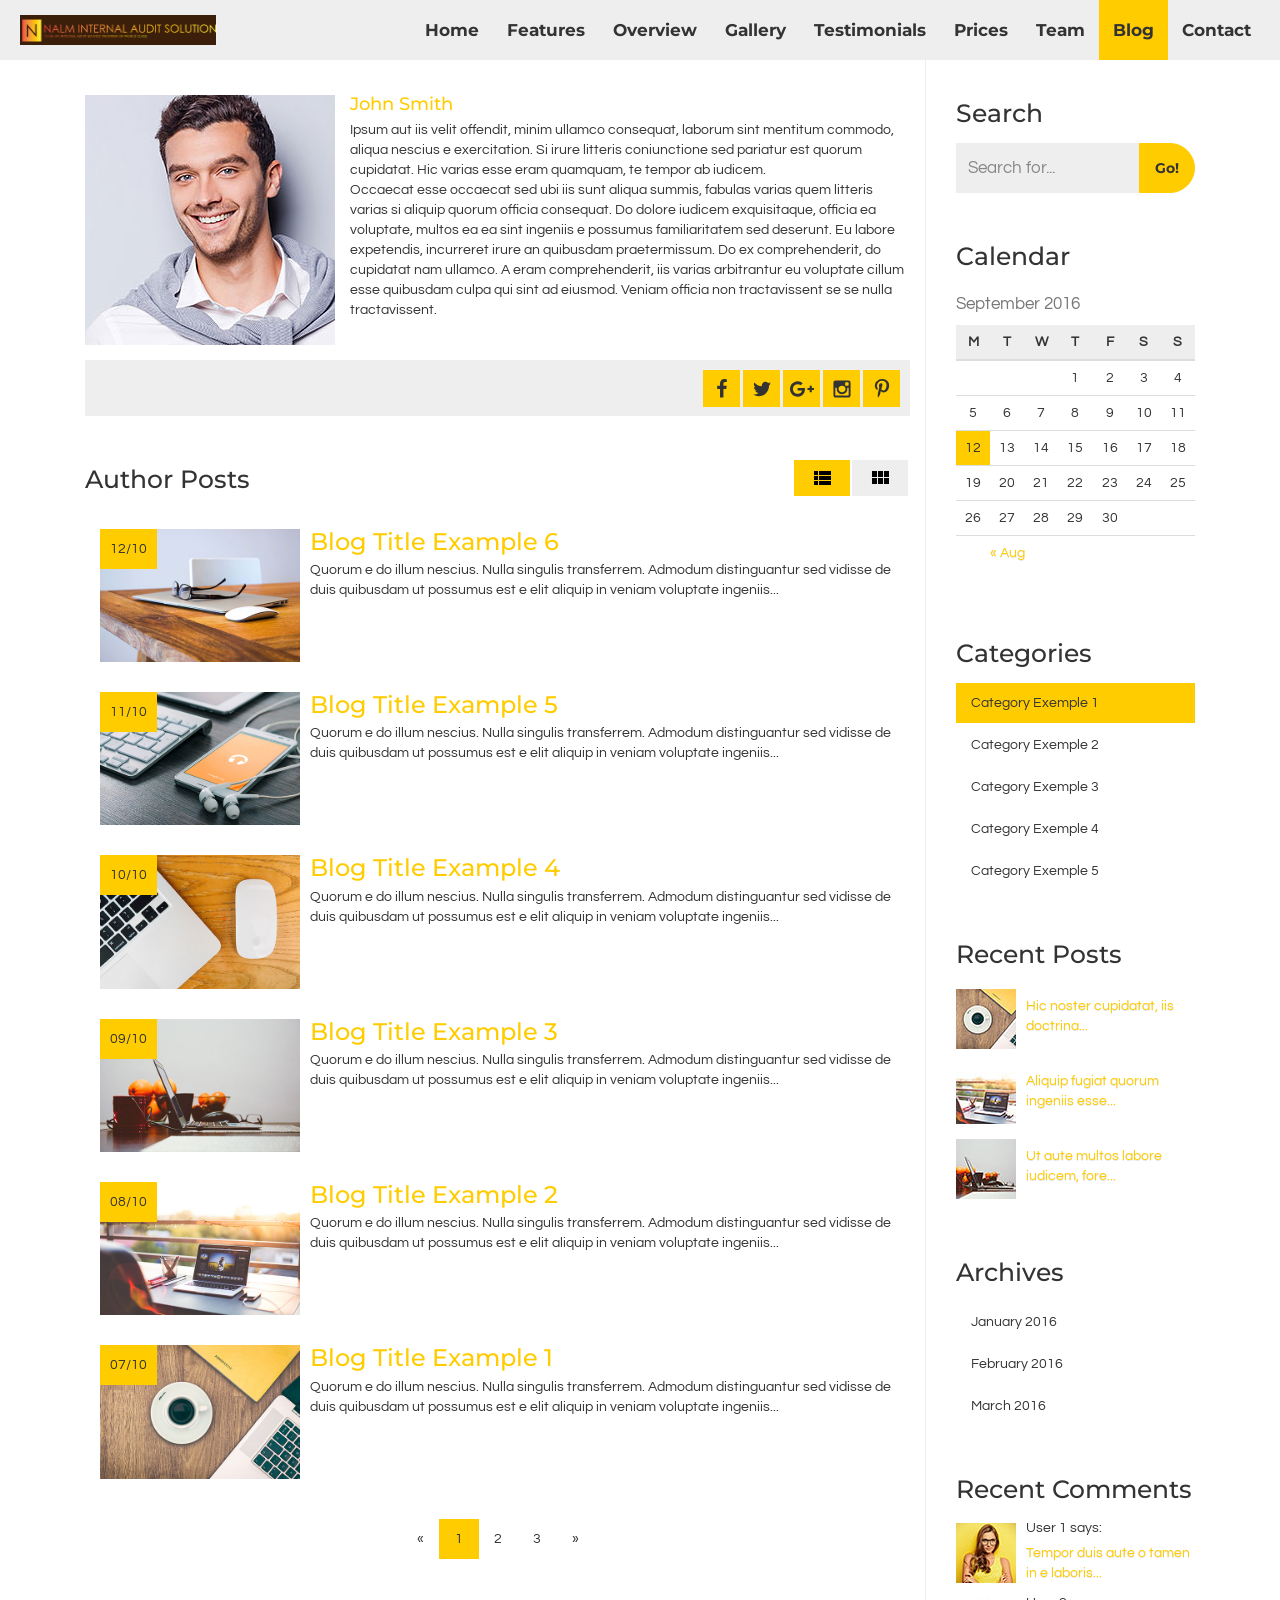
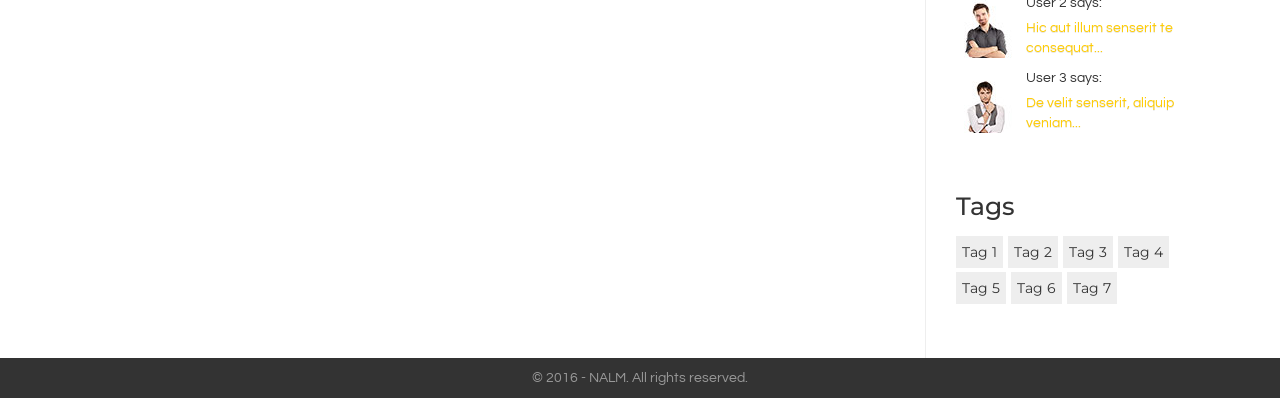
==== commit a582ece0: "initial website push" ====
--- a/blog-author.html
+++ b/blog-author.html
@@ -5,23 +5,23 @@
   <meta charset="utf-8">
   <meta name="viewport" content="width=device-width, initial-scale=1, maximum-scale=1, minimal-ui">
   <meta http-equiv="X-UA-Compatible" content="IE=edge">
-  <meta name="description" content="Blockus - Handy and Stylish Business Template">
+  <meta name="description" content="NALM - Handy and Stylish Business Template">
   <meta name="author" content="TemplatesPRO.com.br">
   <meta name="robots" content="index,follow">
   <meta name="mobile-web-app-capable" content="yes">
   <meta name="apple-mobile-web-app-capable" content="yes">
-  <meta name="apple-mobile-web-app-title" content="Blockus">
-  <meta name="application-name" content="Blockus">
+  <meta name="apple-mobile-web-app-title" content="NALM">
+  <meta name="application-name" content="NALM">
   <meta name="apple-mobile-web-app-status-bar-style" content="black">
   <meta name="theme-color" content="#ffffff">
-  <title>Blockus - Handy and Stylish Business Template</title>
+  <title>NALM - Handy and Stylish Business Template</title>
 
   <!-- Facebook -->
   <meta property="og:locale" content="en_GB">
   <meta property="og:url" content="http://www.templatespro.com.br/blockus/">
-  <meta property="og:title" content="Blockus">
+  <meta property="og:title" content="NALM">
   <meta property="og:site_name" content="Templates PRO">
-  <meta property="og:description" content="Blockus - Handy and Stylish Business Template">
+  <meta property="og:description" content="NALM - Handy and Stylish Business Template">
   <meta property="og:image" content="http://www.templatespro.com.br/images/blockus/blockus.png">
   <meta property="og:image:type" content="image/png">
   <meta property="og:image:width" content="80">
@@ -839,7 +839,7 @@
 
       <!-- FOOTER -->
       <footer class="footer">
-        <p>&copy; 2016 - Blockus. All rights reserved.</p>
+        <p>&copy; 2016 - NALM. All rights reserved.</p>
       </footer>
       <!-- END FOOTER -->
     
